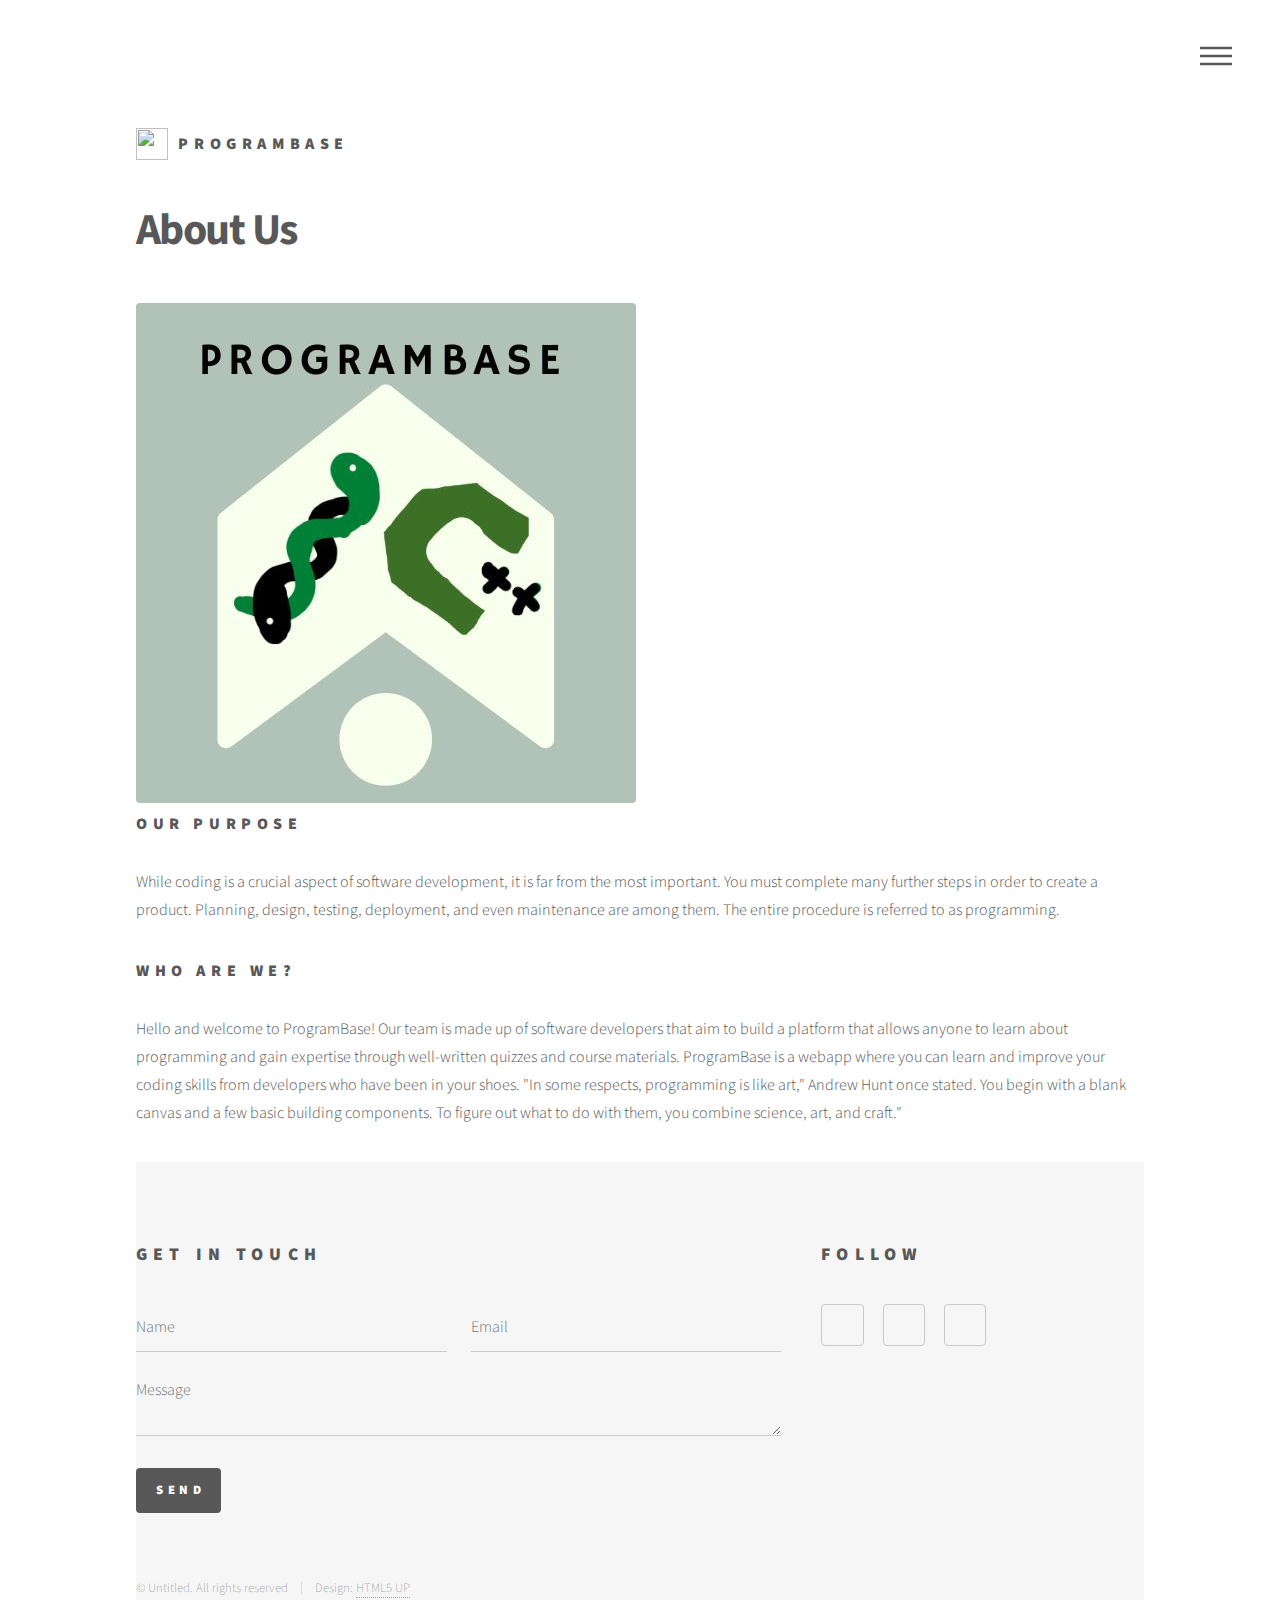
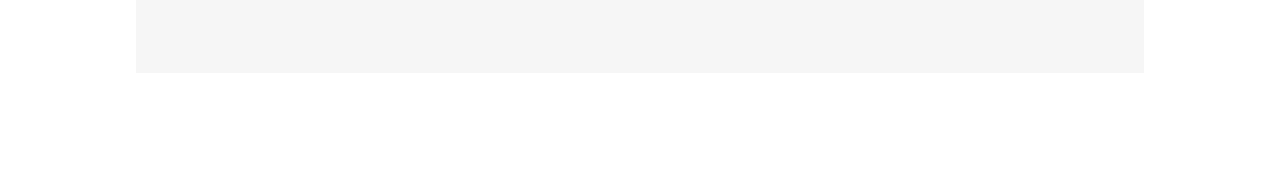
==== index.html @ 206c4225 "updated index" ====
<!DOCTYPE HTML>
<!--
	Phantom by HTML5 UP
	html5up.net | @ajlkn
	Free for personal and commercial use under the CCA 3.0 license (html5up.net/license)
-->
<html>
	<head>
		<title> About Us </title>
		<meta charset="utf-8" />
		<meta name="viewport" content="width=device-width, initial-scale=1, user-scalable=no" />
		<link rel="stylesheet" href="assets/css/main.css" />
		<noscript><link rel="stylesheet" href="assets/css/noscript.css" /></noscript>
	</head>
	<body class="is-preload">
		<!-- Wrapper -->
			<div id="wrapper">

				<!-- Header -->
					<header id="header">
						<div class="inner">

							<!-- Logo -->
									<a href="index.html" class="logo">
										<span class="symbol"><img src="images/logo1.svg" alt=""></span><span class="title">ProgramBase </span>
									
								</a>

							<!-- Nav -->
								<nav>
									<ul>
										<li><a href="#menu">Menu</a></li>
									</ul>
								</nav>

						</div>
					</header>

				<!-- Menu -->
					<nav id="menu">
						<h2>Menu</h2>
						<ul>
							<li><a href="index.html">Home</a></li>
							<li><a href="api_connect_test.html?track=one">API Connect Test</a></li>
							<li><a href="about.html">About Us</a></li>
						</ul>
					</nav>

				<!-- Main -->
					<div id="main">
						<div class="inner">
							<header>
                                <h1>About Us</h1>
                                <span class="image">
                                    <img src="images/pic21.jpg" alt="" />
                                </span>
								
								<h3>Our Purpose</h3>
								<p1>While coding is a crucial aspect of software development, it is far from the most important.
									 You must complete many further steps in order to create a product. Planning, design, testing, deployment, and even maintenance are among them.
                                     The entire procedure is referred to as programming.</p1>
                                     <h2> </h2>
                                <h3>Who are we?</h3>
                                <p1>Hello and welcome to ProgramBase! Our team is made up of software developers that aim to 
                                         build a platform that allows anyone to learn about programming and gain expertise through
                                          well-written quizzes and course materials. 
                                          ProgramBase is a webapp where you can learn and improve your coding skills from developers who 
                                          have been in your shoes. "In some respects, programming is like art," Andrew Hunt once stated. 
                                          You begin with a blank canvas and a few basic building components. To figure out what to do with them, 
                                          you combine science, art, and craft." </p1>
                                <h2> </h2>	
								
								<h2> </h2>							
							</header>
						
				<!-- Footer -->
					<footer id="footer">
						<div class="inner">
							<section>
								<h2>Get in touch</h2>
								<form method="post" action="#">
									<div class="fields">
										<div class="field half">
											<input type="text" name="name" id="name" placeholder="Name" />
										</div>
										<div class="field half">
											<input type="email" name="email" id="email" placeholder="Email" />
										</div>
										<div class="field">
											<textarea name="message" id="message" placeholder="Message"></textarea>
										</div>
									</div>
									<ul class="actions">
										<li><input type="submit" value="Send" class="primary" /></li>
									</ul>
								</form>
							</section>
							<section>
								<h2>Follow</h2>
								<ul class="icons">
									<li><a href="https://github.com/orgs/HackMerced2022/repositories" class="icon brands style2 fa-github"><span class="label">GitHub</span></a></li>
                                    <li><a href="#" class="icon brands style2 fa-500px"><span class="label">500px</span></a></li>
									<li><a href="#" class="icon solid style2 fa-envelope"><span class="label">Email</span></a></li>
								</ul>
							</section>
							<ul class="copyright">
								<li>&copy; Untitled. All rights reserved</li><li>Design: <a href="http://html5up.net">HTML5 UP</a></li>
							</ul>
						</div>
					</footer>

			</div>

		<!-- Scripts -->
			<script src="assets/js/jquery.min.js"></script>
			<script src="assets/js/browser.min.js"></script>
			<script src="assets/js/breakpoints.min.js"></script>
			<script src="assets/js/util.js"></script>
			<script src="assets/js/main.js"></script>

	</body>
</html>
---- assets/css/main.css ----
@import url(fontawesome-all.min.css);
@import url("https://fonts.googleapis.com/css?family=Source+Sans+Pro:300,700,900");

/*
	Phantom by HTML5 UP
	html5up.net | @ajlkn
	Free for personal and commercial use under the CCA 3.0 license (html5up.net/license)
*/

html, body, div, span, applet, object,
iframe, h1, h2, h3, h4, h5, h6, p, blockquote,
pre, a, abbr, acronym, address, big, cite,
code, del, dfn, em, img, ins, kbd, q, s, samp,
small, strike, strong, sub, sup, tt, var, b,
u, i, center, dl, dt, dd, ol, ul, li, fieldset,
form, label, legend, table, caption, tbody,
tfoot, thead, tr, th, td, article, aside,
canvas, details, embed, figure, figcaption,
footer, header, hgroup, menu, nav, output, ruby,
section, summary, time, mark, audio, video {
	margin: 0;
	padding: 0;
	border: 0;
	font-size: 100%;
	font: inherit;
	vertical-align: baseline;}

article, aside, details, figcaption, figure,
footer, header, hgroup, menu, nav, section {
	display: block;}

body {
	line-height: 1;
}

ol, ul {
	list-style: none;
}

blockquote, q {
	quotes: none;
}

	blockquote:before, blockquote:after, q:before, q:after {
		content: '';
		content: none;
	}

table {
	border-collapse: collapse;
	border-spacing: 0;
}

body {
	-webkit-text-size-adjust: none;
}

mark {
	background-color: transparent;
	color: inherit;
}

input::-moz-focus-inner {
	border: 0;
	padding: 0;
}

input, select, textarea {
	-moz-appearance: none;
	-webkit-appearance: none;
	-ms-appearance: none;
	appearance: none;
}

/* Basic */

	@-ms-viewport {
		width: device-width;
	}

	body {
		-ms-overflow-style: scrollbar;
	}

	@media screen and (max-width: 480px) {

		html, body {
			min-width: 320px;
		}

	}

	html {
		box-sizing: border-box;
	}

	*, *:before, *:after {
		box-sizing: inherit;
	}

	body {
		background: #ffffff;
	}

		body.is-preload *, body.is-preload *:before, body.is-preload *:after {
			-moz-animation: none !important;
			-webkit-animation: none !important;
			-ms-animation: none !important;
			animation: none !important;
			-moz-transition: none !important;
			-webkit-transition: none !important;
			-ms-transition: none !important;
			transition: none !important;
		}

/* Type */

	body, input, select, textarea {
		color: #585858;
		font-family: "Source Sans Pro", Helvetica, sans-serif;
		font-size: 16pt;
		font-weight: 300;
		line-height: 1.75;
	}

		@media screen and (max-width: 1680px) {

			body, input, select, textarea {
				font-size: 14pt;
			}

		}

		@media screen and (max-width: 1280px) {

			body, input, select, textarea {
				font-size: 12pt;
			}

		}

	a {
		-moz-transition: border-bottom-color 0.2s ease, color 0.2s ease;
		-webkit-transition: border-bottom-color 0.2s ease, color 0.2s ease;
		-ms-transition: border-bottom-color 0.2s ease, color 0.2s ease;
		transition: border-bottom-color 0.2s ease, color 0.2s ease;
		text-decoration: none;
		color: #585858;
		border-bottom: dotted 1px rgba(88, 88, 88, 0.5);
	}

		a:hover {
			border-bottom-color: transparent;
			color: #f2849e !important;
		}

	strong, b {
		font-weight: 900;
	}

	em, i {
		font-style: italic;
	}

	p {
		margin: 0 0 2em 0;
	}

	h1 {
		font-size: 2.75em;
		font-weight: 700;
		line-height: 1.3;
		margin: 0 0 1em 0;
		letter-spacing: -0.035em;
	}

		h1 a {
			color: inherit;
		}

		@media screen and (max-width: 736px) {

			h1 {
				font-size: 2em;
				margin: 0 0 1em 0;
			}

		}

		@media screen and (max-width: 360px) {

			h1 {
				font-size: 1.75em;
			}

		}

	h2, h3, h4, h5, h6 {
		font-weight: 900;
		line-height: 1.5;
		margin: 0 0 2em 0;
		text-transform: uppercase;
		letter-spacing: 0.35em;
	}

		h2 a, h3 a, h4 a, h5 a, h6 a {
			color: inherit;
		}

	h2 {
		font-size: 1.1em;
	}

	h3 {
		font-size: 1em;
	}

	h4 {
		font-size: 0.8em;
	}

	h5 {
		font-size: 0.8em;
	}

	h6 {
		font-size: 0.8em;
	}

	@media screen and (max-width: 980px) {

		h1 br, h2 br, h3 br, h4 br, h5 br, h6 br {
			display: none;
		}

	}

	@media screen and (max-width: 736px) {

		h2 {
			font-size: 1em;
		}

		h3 {
			font-size: 0.8em;
		}

	}

	sub {
		font-size: 0.8em;
		position: relative;
		top: 0.5em;
	}

	sup {
		font-size: 0.8em;
		position: relative;
		top: -0.5em;
	}

	blockquote {
		border-left: solid 4px #c9c9c9;
		font-style: italic;
		margin: 0 0 2em 0;
		padding: 0.5em 0 0.5em 2em;
	}

	code {
		background: rgba(144, 144, 144, 0.075);
		border-radius: 4px;
		border: solid 1px #c9c9c9;
		font-family: "Courier New", monospace;
		font-size: 0.9em;
		margin: 0 0.25em;
		padding: 0.25em 0.65em;
	}

	pre {
		-webkit-overflow-scrolling: touch;
		font-family: "Courier New", monospace;
		font-size: 0.9em;
		margin: 0 0 2em 0;
	}

		pre code {
			display: block;
			line-height: 1.75;
			padding: 1em 1.5em;
			overflow-x: auto;
		}

	hr {
		border: 0;
		border-bottom: solid 1px #c9c9c9;
		margin: 2em 0;
	}

		hr.major {
			margin: 3em 0;
		}

	.align-left {
		text-align: left;
	}

	.align-center {
		text-align: center;
	}

	.align-right {
		text-align: right;
	}

/* Row */

	.row {
		display: flex;
		flex-wrap: wrap;
		box-sizing: border-box;
		align-items: stretch;
	}

		.row > * {
			box-sizing: border-box;
		}

		.row.gtr-uniform > * > :last-child {
			margin-bottom: 0;
		}

		.row.aln-left {
			justify-content: flex-start;
		}

		.row.aln-center {
			justify-content: center;
		}

		.row.aln-right {
			justify-content: flex-end;
		}

		.row.aln-top {
			align-items: flex-start;
		}

		.row.aln-middle {
			align-items: center;
		}

		.row.aln-bottom {
			align-items: flex-end;
		}

		.row > .imp {
			order: -1;
		}

		.row > .col-1 {
			width: 8.33333%;
		}

		.row > .off-1 {
			margin-left: 8.33333%;
		}

		.row > .col-2 {
			width: 16.66667%;
		}

		.row > .off-2 {
			margin-left: 16.66667%;
		}

		.row > .col-3 {
			width: 25%;
		}

		.row > .off-3 {
			margin-left: 25%;
		}

		.row > .col-4 {
			width: 33.33333%;
		}

		.row > .off-4 {
			margin-left: 33.33333%;
		}

		.row > .col-5 {
			width: 41.66667%;
		}

		.row > .off-5 {
			margin-left: 41.66667%;
		}

		.row > .col-6 {
			width: 50%;
		}

		.row > .off-6 {
			margin-left: 50%;
		}

		.row > .col-7 {
			width: 58.33333%;
		}

		.row > .off-7 {
			margin-left: 58.33333%;
		}

		.row > .col-8 {
			width: 66.66667%;
		}

		.row > .off-8 {
			margin-left: 66.66667%;
		}

		.row > .col-9 {
			width: 75%;
		}

		.row > .off-9 {
			margin-left: 75%;
		}

		.row > .col-10 {
			width: 83.33333%;
		}

		.row > .off-10 {
			margin-left: 83.33333%;
		}

		.row > .col-11 {
			width: 91.66667%;
		}

		.row > .off-11 {
			margin-left: 91.66667%;
		}

		.row > .col-12 {
			width: 100%;
		}

		.row > .off-12 {
			margin-left: 100%;
		}

		.row.gtr-0 {
			margin-top: 0;
			margin-left: 0em;
		}

			.row.gtr-0 > * {
				padding: 0 0 0 0em;
			}

			.row.gtr-0.gtr-uniform {
				margin-top: 0em;
			}

				.row.gtr-0.gtr-uniform > * {
					padding-top: 0em;
				}

		.row.gtr-25 {
			margin-top: 0;
			margin-left: -0.5em;
		}

			.row.gtr-25 > * {
				padding: 0 0 0 0.5em;
			}

			.row.gtr-25.gtr-uniform {
				margin-top: -0.5em;
			}

				.row.gtr-25.gtr-uniform > * {
					padding-top: 0.5em;
				}

		.row.gtr-50 {
			margin-top: 0;
			margin-left: -1em;
		}

			.row.gtr-50 > * {
				padding: 0 0 0 1em;
			}

			.row.gtr-50.gtr-uniform {
				margin-top: -1em;
			}

				.row.gtr-50.gtr-uniform > * {
					padding-top: 1em;
				}

		.row {
			margin-top: 0;
			margin-left: -2em;
		}

			.row > * {
				padding: 0 0 0 2em;
			}

			.row.gtr-uniform {
				margin-top: -2em;
			}

				.row.gtr-uniform > * {
					padding-top: 2em;
				}

		.row.gtr-150 {
			margin-top: 0;
			margin-left: -3em;
		}

			.row.gtr-150 > * {
				padding: 0 0 0 3em;
			}

			.row.gtr-150.gtr-uniform {
				margin-top: -3em;
			}

				.row.gtr-150.gtr-uniform > * {
					padding-top: 3em;
				}

		.row.gtr-200 {
			margin-top: 0;
			margin-left: -4em;
		}

			.row.gtr-200 > * {
				padding: 0 0 0 4em;
			}

			.row.gtr-200.gtr-uniform {
				margin-top: -4em;
			}

				.row.gtr-200.gtr-uniform > * {
					padding-top: 4em;
				}

		@media screen and (max-width: 1680px) {

			.row {
				display: flex;
				flex-wrap: wrap;
				box-sizing: border-box;
				align-items: stretch;
			}

				.row > * {
					box-sizing: border-box;
				}

				.row.gtr-uniform > * > :last-child {
					margin-bottom: 0;
				}

				.row.aln-left {
					justify-content: flex-start;
				}

				.row.aln-center {
					justify-content: center;
				}

				.row.aln-right {
					justify-content: flex-end;
				}

				.row.aln-top {
					align-items: flex-start;
				}

				.row.aln-middle {
					align-items: center;
				}

				.row.aln-bottom {
					align-items: flex-end;
				}

				.row > .imp-xlarge {
					order: -1;
				}

				.row > .col-1-xlarge {
					width: 8.33333%;
				}

				.row > .off-1-xlarge {
					margin-left: 8.33333%;
				}

				.row > .col-2-xlarge {
					width: 16.66667%;
				}

				.row > .off-2-xlarge {
					margin-left: 16.66667%;
				}

				.row > .col-3-xlarge {
					width: 25%;
				}

				.row > .off-3-xlarge {
					margin-left: 25%;
				}

				.row > .col-4-xlarge {
					width: 33.33333%;
				}

				.row > .off-4-xlarge {
					margin-left: 33.33333%;
				}

				.row > .col-5-xlarge {
					width: 41.66667%;
				}

				.row > .off-5-xlarge {
					margin-left: 41.66667%;
				}

				.row > .col-6-xlarge {
					width: 50%;
				}

				.row > .off-6-xlarge {
					margin-left: 50%;
				}

				.row > .col-7-xlarge {
					width: 58.33333%;
				}

				.row > .off-7-xlarge {
					margin-left: 58.33333%;
				}

				.row > .col-8-xlarge {
					width: 66.66667%;
				}

				.row > .off-8-xlarge {
					margin-left: 66.66667%;
				}

				.row > .col-9-xlarge {
					width: 75%;
				}

				.row > .off-9-xlarge {
					margin-left: 75%;
				}

				.row > .col-10-xlarge {
					width: 83.33333%;
				}

				.row > .off-10-xlarge {
					margin-left: 83.33333%;
				}

				.row > .col-11-xlarge {
					width: 91.66667%;
				}

				.row > .off-11-xlarge {
					margin-left: 91.66667%;
				}

				.row > .col-12-xlarge {
					width: 100%;
				}

				.row > .off-12-xlarge {
					margin-left: 100%;
				}

				.row.gtr-0 {
					margin-top: 0;
					margin-left: 0em;
				}

					.row.gtr-0 > * {
						padding: 0 0 0 0em;
					}

					.row.gtr-0.gtr-uniform {
						margin-top: 0em;
					}

						.row.gtr-0.gtr-uniform > * {
							padding-top: 0em;
						}

				.row.gtr-25 {
					margin-top: 0;
					margin-left: -0.5em;
				}

					.row.gtr-25 > * {
						padding: 0 0 0 0.5em;
					}

					.row.gtr-25.gtr-uniform {
						margin-top: -0.5em;
					}

						.row.gtr-25.gtr-uniform > * {
							padding-top: 0.5em;
						}

				.row.gtr-50 {
					margin-top: 0;
					margin-left: -1em;
				}

					.row.gtr-50 > * {
						padding: 0 0 0 1em;
					}

					.row.gtr-50.gtr-uniform {
						margin-top: -1em;
					}

						.row.gtr-50.gtr-uniform > * {
							padding-top: 1em;
						}

				.row {
					margin-top: 0;
					margin-left: -2em;
				}

					.row > * {
						padding: 0 0 0 2em;
					}

					.row.gtr-uniform {
						margin-top: -2em;
					}

						.row.gtr-uniform > * {
							padding-top: 2em;
						}

				.row.gtr-150 {
					margin-top: 0;
					margin-left: -3em;
				}

					.row.gtr-150 > * {
						padding: 0 0 0 3em;
					}

					.row.gtr-150.gtr-uniform {
						margin-top: -3em;
					}

						.row.gtr-150.gtr-uniform > * {
							padding-top: 3em;
						}

				.row.gtr-200 {
					margin-top: 0;
					margin-left: -4em;
				}

					.row.gtr-200 > * {
						padding: 0 0 0 4em;
					}

					.row.gtr-200.gtr-uniform {
						margin-top: -4em;
					}

						.row.gtr-200.gtr-uniform > * {
							padding-top: 4em;
						}

		}

		@media screen and (max-width: 1280px) {

			.row {
				display: flex;
				flex-wrap: wrap;
				box-sizing: border-box;
				align-items: stretch;
			}

				.row > * {
					box-sizing: border-box;
				}

				.row.gtr-uniform > * > :last-child {
					margin-bottom: 0;
				}

				.row.aln-left {
					justify-content: flex-start;
				}

				.row.aln-center {
					justify-content: center;
				}

				.row.aln-right {
					justify-content: flex-end;
				}

				.row.aln-top {
					align-items: flex-start;
				}

				.row.aln-middle {
					align-items: center;
				}

				.row.aln-bottom {
					align-items: flex-end;
				}

				.row > .imp-large {
					order: -1;
				}

				.row > .col-1-large {
					width: 8.33333%;
				}

				.row > .off-1-large {
					margin-left: 8.33333%;
				}

				.row > .col-2-large {
					width: 16.66667%;
				}

				.row > .off-2-large {
					margin-left: 16.66667%;
				}

				.row > .col-3-large {
					width: 25%;
				}

				.row > .off-3-large {
					margin-left: 25%;
				}

				.row > .col-4-large {
					width: 33.33333%;
				}

				.row > .off-4-large {
					margin-left: 33.33333%;
				}

				.row > .col-5-large {
					width: 41.66667%;
				}

				.row > .off-5-large {
					margin-left: 41.66667%;
				}

				.row > .col-6-large {
					width: 50%;
				}

				.row > .off-6-large {
					margin-left: 50%;
				}

				.row > .col-7-large {
					width: 58.33333%;
				}

				.row > .off-7-large {
					margin-left: 58.33333%;
				}

				.row > .col-8-large {
					width: 66.66667%;
				}

				.row > .off-8-large {
					margin-left: 66.66667%;
				}

				.row > .col-9-large {
					width: 75%;
				}

				.row > .off-9-large {
					margin-left: 75%;
				}

				.row > .col-10-large {
					width: 83.33333%;
				}

				.row > .off-10-large {
					margin-left: 83.33333%;
				}

				.row > .col-11-large {
					width: 91.66667%;
				}

				.row > .off-11-large {
					margin-left: 91.66667%;
				}

				.row > .col-12-large {
					width: 100%;
				}

				.row > .off-12-large {
					margin-left: 100%;
				}

				.row.gtr-0 {
					margin-top: 0;
					margin-left: 0em;
				}

					.row.gtr-0 > * {
						padding: 0 0 0 0em;
					}

					.row.gtr-0.gtr-uniform {
						margin-top: 0em;
					}

						.row.gtr-0.gtr-uniform > * {
							padding-top: 0em;
						}

				.row.gtr-25 {
					margin-top: 0;
					margin-left: -0.5em;
				}

					.row.gtr-25 > * {
						padding: 0 0 0 0.5em;
					}

					.row.gtr-25.gtr-uniform {
						margin-top: -0.5em;
					}

						.row.gtr-25.gtr-uniform > * {
							padding-top: 0.5em;
						}

				.row.gtr-50 {
					margin-top: 0;
					margin-left: -1em;
				}

					.row.gtr-50 > * {
						padding: 0 0 0 1em;
					}

					.row.gtr-50.gtr-uniform {
						margin-top: -1em;
					}

						.row.gtr-50.gtr-uniform > * {
							padding-top: 1em;
						}

				.row {
					margin-top: 0;
					margin-left: -2em;
				}

					.row > * {
						padding: 0 0 0 2em;
					}

					.row.gtr-uniform {
						margin-top: -2em;
					}

						.row.gtr-uniform > * {
							padding-top: 2em;
						}

				.row.gtr-150 {
					margin-top: 0;
					margin-left: -3em;
				}

					.row.gtr-150 > * {
						padding: 0 0 0 3em;
					}

					.row.gtr-150.gtr-uniform {
						margin-top: -3em;
					}

						.row.gtr-150.gtr-uniform > * {
							padding-top: 3em;
						}

				.row.gtr-200 {
					margin-top: 0;
					margin-left: -4em;
				}

					.row.gtr-200 > * {
						padding: 0 0 0 4em;
					}

					.row.gtr-200.gtr-uniform {
						margin-top: -4em;
					}

						.row.gtr-200.gtr-uniform > * {
							padding-top: 4em;
						}

		}

		@media screen and (max-width: 980px) {

			.row {
				display: flex;
				flex-wrap: wrap;
				box-sizing: border-box;
				align-items: stretch;
			}

				.row > * {
					box-sizing: border-box;
				}

				.row.gtr-uniform > * > :last-child {
					margin-bottom: 0;
				}

				.row.aln-left {
					justify-content: flex-start;
				}

				.row.aln-center {
					justify-content: center;
				}

				.row.aln-right {
					justify-content: flex-end;
				}

				.row.aln-top {
					align-items: flex-start;
				}

				.row.aln-middle {
					align-items: center;
				}

				.row.aln-bottom {
					align-items: flex-end;
				}

				.row > .imp-medium {
					order: -1;
				}

				.row > .col-1-medium {
					width: 8.33333%;
				}

				.row > .off-1-medium {
					margin-left: 8.33333%;
				}

				.row > .col-2-medium {
					width: 16.66667%;
				}

				.row > .off-2-medium {
					margin-left: 16.66667%;
				}

				.row > .col-3-medium {
					width: 25%;
				}

				.row > .off-3-medium {
					margin-left: 25%;
				}

				.row > .col-4-medium {
					width: 33.33333%;
				}

				.row > .off-4-medium {
					margin-left: 33.33333%;
				}

				.row > .col-5-medium {
					width: 41.66667%;
				}

				.row > .off-5-medium {
					margin-left: 41.66667%;
				}

				.row > .col-6-medium {
					width: 50%;
				}

				.row > .off-6-medium {
					margin-left: 50%;
				}

				.row > .col-7-medium {
					width: 58.33333%;
				}

				.row > .off-7-medium {
					margin-left: 58.33333%;
				}

				.row > .col-8-medium {
					width: 66.66667%;
				}

				.row > .off-8-medium {
					margin-left: 66.66667%;
				}

				.row > .col-9-medium {
					width: 75%;
				}

				.row > .off-9-medium {
					margin-left: 75%;
				}

				.row > .col-10-medium {
					width: 83.33333%;
				}

				.row > .off-10-medium {
					margin-left: 83.33333%;
				}

				.row > .col-11-medium {
					width: 91.66667%;
				}

				.row > .off-11-medium {
					margin-left: 91.66667%;
				}

				.row > .col-12-medium {
					width: 100%;
				}

				.row > .off-12-medium {
					margin-left: 100%;
				}

				.row.gtr-0 {
					margin-top: 0;
					margin-left: 0em;
				}

					.row.gtr-0 > * {
						padding: 0 0 0 0em;
					}

					.row.gtr-0.gtr-uniform {
						margin-top: 0em;
					}

						.row.gtr-0.gtr-uniform > * {
							padding-top: 0em;
						}

				.row.gtr-25 {
					margin-top: 0;
					margin-left: -0.375em;
				}

					.row.gtr-25 > * {
						padding: 0 0 0 0.375em;
					}

					.row.gtr-25.gtr-uniform {
						margin-top: -0.375em;
					}

						.row.gtr-25.gtr-uniform > * {
							padding-top: 0.375em;
						}

				.row.gtr-50 {
					margin-top: 0;
					margin-left: -0.75em;
				}

					.row.gtr-50 > * {
						padding: 0 0 0 0.75em;
					}

					.row.gtr-50.gtr-uniform {
						margin-top: -0.75em;
					}

						.row.gtr-50.gtr-uniform > * {
							padding-top: 0.75em;
						}

				.row {
					margin-top: 0;
					margin-left: -1.5em;
				}

					.row > * {
						padding: 0 0 0 1.5em;
					}

					.row.gtr-uniform {
						margin-top: -1.5em;
					}

						.row.gtr-uniform > * {
							padding-top: 1.5em;
						}

				.row.gtr-150 {
					margin-top: 0;
					margin-left: -2.25em;
				}

					.row.gtr-150 > * {
						padding: 0 0 0 2.25em;
					}

					.row.gtr-150.gtr-uniform {
						margin-top: -2.25em;
					}

						.row.gtr-150.gtr-uniform > * {
							padding-top: 2.25em;
						}

				.row.gtr-200 {
					margin-top: 0;
					margin-left: -3em;
				}

					.row.gtr-200 > * {
						padding: 0 0 0 3em;
					}

					.row.gtr-200.gtr-uniform {
						margin-top: -3em;
					}

						.row.gtr-200.gtr-uniform > * {
							padding-top: 3em;
						}

		}

		@media screen and (max-width: 736px) {

			.row {
				display: flex;
				flex-wrap: wrap;
				box-sizing: border-box;
				align-items: stretch;
			}

				.row > * {
					box-sizing: border-box;
				}

				.row.gtr-uniform > * > :last-child {
					margin-bottom: 0;
				}

				.row.aln-left {
					justify-content: flex-start;
				}

				.row.aln-center {
					justify-content: center;
				}

				.row.aln-right {
					justify-content: flex-end;
				}

				.row.aln-top {
					align-items: flex-start;
				}

				.row.aln-middle {
					align-items: center;
				}

				.row.aln-bottom {
					align-items: flex-end;
				}

				.row > .imp-small {
					order: -1;
				}

				.row > .col-1-small {
					width: 8.33333%;
				}

				.row > .off-1-small {
					margin-left: 8.33333%;
				}

				.row > .col-2-small {
					width: 16.66667%;
				}

				.row > .off-2-small {
					margin-left: 16.66667%;
				}

				.row > .col-3-small {
					width: 25%;
				}

				.row > .off-3-small {
					margin-left: 25%;
				}

				.row > .col-4-small {
					width: 33.33333%;
				}

				.row > .off-4-small {
					margin-left: 33.33333%;
				}

				.row > .col-5-small {
					width: 41.66667%;
				}

				.row > .off-5-small {
					margin-left: 41.66667%;
				}

				.row > .col-6-small {
					width: 50%;
				}

				.row > .off-6-small {
					margin-left: 50%;
				}

				.row > .col-7-small {
					width: 58.33333%;
				}

				.row > .off-7-small {
					margin-left: 58.33333%;
				}

				.row > .col-8-small {
					width: 66.66667%;
				}

				.row > .off-8-small {
					margin-left: 66.66667%;
				}

				.row > .col-9-small {
					width: 75%;
				}

				.row > .off-9-small {
					margin-left: 75%;
				}

				.row > .col-10-small {
					width: 83.33333%;
				}

				.row > .off-10-small {
					margin-left: 83.33333%;
				}

				.row > .col-11-small {
					width: 91.66667%;
				}

				.row > .off-11-small {
					margin-left: 91.66667%;
				}

				.row > .col-12-small {
					width: 100%;
				}

				.row > .off-12-small {
					margin-left: 100%;
				}

				.row.gtr-0 {
					margin-top: 0;
					margin-left: 0em;
				}

					.row.gtr-0 > * {
						padding: 0 0 0 0em;
					}

					.row.gtr-0.gtr-uniform {
						margin-top: 0em;
					}

						.row.gtr-0.gtr-uniform > * {
							padding-top: 0em;
						}

				.row.gtr-25 {
					margin-top: 0;
					margin-left: -0.25em;
				}

					.row.gtr-25 > * {
						padding: 0 0 0 0.25em;
					}

					.row.gtr-25.gtr-uniform {
						margin-top: -0.25em;
					}

						.row.gtr-25.gtr-uniform > * {
							padding-top: 0.25em;
						}

				.row.gtr-50 {
					margin-top: 0;
					margin-left: -0.5em;
				}

					.row.gtr-50 > * {
						padding: 0 0 0 0.5em;
					}

					.row.gtr-50.gtr-uniform {
						margin-top: -0.5em;
					}

						.row.gtr-50.gtr-uniform > * {
							padding-top: 0.5em;
						}

				.row {
					margin-top: 0;
					margin-left: -1em;
				}

					.row > * {
						padding: 0 0 0 1em;
					}

					.row.gtr-uniform {
						margin-top: -1em;
					}

						.row.gtr-uniform > * {
							padding-top: 1em;
						}

				.row.gtr-150 {
					margin-top: 0;
					margin-left: -1.5em;
				}

					.row.gtr-150 > * {
						padding: 0 0 0 1.5em;
					}

					.row.gtr-150.gtr-uniform {
						margin-top: -1.5em;
					}

						.row.gtr-150.gtr-uniform > * {
							padding-top: 1.5em;
						}

				.row.gtr-200 {
					margin-top: 0;
					margin-left: -2em;
				}

					.row.gtr-200 > * {
						padding: 0 0 0 2em;
					}

					.row.gtr-200.gtr-uniform {
						margin-top: -2em;
					}

						.row.gtr-200.gtr-uniform > * {
							padding-top: 2em;
						}

		}

		@media screen and (max-width: 480px) {

			.row {
				display: flex;
				flex-wrap: wrap;
				box-sizing: border-box;
				align-items: stretch;
			}

				.row > * {
					box-sizing: border-box;
				}

				.row.gtr-uniform > * > :last-child {
					margin-bottom: 0;
				}

				.row.aln-left {
					justify-content: flex-start;
				}

				.row.aln-center {
					justify-content: center;
				}

				.row.aln-right {
					justify-content: flex-end;
				}

				.row.aln-top {
					align-items: flex-start;
				}

				.row.aln-middle {
					align-items: center;
				}

				.row.aln-bottom {
					align-items: flex-end;
				}

				.row > .imp-xsmall {
					order: -1;
				}

				.row > .col-1-xsmall {
					width: 8.33333%;
				}

				.row > .off-1-xsmall {
					margin-left: 8.33333%;
				}

				.row > .col-2-xsmall {
					width: 16.66667%;
				}

				.row > .off-2-xsmall {
					margin-left: 16.66667%;
				}

				.row > .col-3-xsmall {
					width: 25%;
				}

				.row > .off-3-xsmall {
					margin-left: 25%;
				}

				.row > .col-4-xsmall {
					width: 33.33333%;
				}

				.row > .off-4-xsmall {
					margin-left: 33.33333%;
				}

				.row > .col-5-xsmall {
					width: 41.66667%;
				}

				.row > .off-5-xsmall {
					margin-left: 41.66667%;
				}

				.row > .col-6-xsmall {
					width: 50%;
				}

				.row > .off-6-xsmall {
					margin-left: 50%;
				}

				.row > .col-7-xsmall {
					width: 58.33333%;
				}

				.row > .off-7-xsmall {
					margin-left: 58.33333%;
				}

				.row > .col-8-xsmall {
					width: 66.66667%;
				}

				.row > .off-8-xsmall {
					margin-left: 66.66667%;
				}

				.row > .col-9-xsmall {
					width: 75%;
				}

				.row > .off-9-xsmall {
					margin-left: 75%;
				}

				.row > .col-10-xsmall {
					width: 83.33333%;
				}

				.row > .off-10-xsmall {
					margin-left: 83.33333%;
				}

				.row > .col-11-xsmall {
					width: 91.66667%;
				}

				.row > .off-11-xsmall {
					margin-left: 91.66667%;
				}

				.row > .col-12-xsmall {
					width: 100%;
				}

				.row > .off-12-xsmall {
					margin-left: 100%;
				}

				.row.gtr-0 {
					margin-top: 0;
					margin-left: 0em;
				}

					.row.gtr-0 > * {
						padding: 0 0 0 0em;
					}

					.row.gtr-0.gtr-uniform {
						margin-top: 0em;
					}

						.row.gtr-0.gtr-uniform > * {
							padding-top: 0em;
						}

				.row.gtr-25 {
					margin-top: 0;
					margin-left: -0.25em;
				}

					.row.gtr-25 > * {
						padding: 0 0 0 0.25em;
					}

					.row.gtr-25.gtr-uniform {
						margin-top: -0.25em;
					}

						.row.gtr-25.gtr-uniform > * {
							padding-top: 0.25em;
						}

				.row.gtr-50 {
					margin-top: 0;
					margin-left: -0.5em;
				}

					.row.gtr-50 > * {
						padding: 0 0 0 0.5em;
					}

					.row.gtr-50.gtr-uniform {
						margin-top: -0.5em;
					}

						.row.gtr-50.gtr-uniform > * {
							padding-top: 0.5em;
						}

				.row {
					margin-top: 0;
					margin-left: -1em;
				}

					.row > * {
						padding: 0 0 0 1em;
					}

					.row.gtr-uniform {
						margin-top: -1em;
					}

						.row.gtr-uniform > * {
							padding-top: 1em;
						}

				.row.gtr-150 {
					margin-top: 0;
					margin-left: -1.5em;
				}

					.row.gtr-150 > * {
						padding: 0 0 0 1.5em;
					}

					.row.gtr-150.gtr-uniform {
						margin-top: -1.5em;
					}

						.row.gtr-150.gtr-uniform > * {
							padding-top: 1.5em;
						}

				.row.gtr-200 {
					margin-top: 0;
					margin-left: -2em;
				}

					.row.gtr-200 > * {
						padding: 0 0 0 2em;
					}

					.row.gtr-200.gtr-uniform {
						margin-top: -2em;
					}

						.row.gtr-200.gtr-uniform > * {
							padding-top: 2em;
						}

		}

/* Section/Article */

	section.special, article.special {
		text-align: center;
	}

	header p {
		margin-top: -1em;
	}

	@media screen and (max-width: 736px) {

		header p {
			margin-top: 0;
		}

	}

/* Icon */

	.icon {
		text-decoration: none;
		border-bottom: none;
		position: relative;
	}

		.icon:before {
			-moz-osx-font-smoothing: grayscale;
			-webkit-font-smoothing: antialiased;
			display: inline-block;
			font-style: normal;
			font-variant: normal;
			text-rendering: auto;
			line-height: 1;
			text-transform: none !important;
			font-family: 'Font Awesome 5 Free';
			font-weight: 400;
		}

		.icon > .label {
			display: none;
		}

		.icon:before {
			line-height: inherit;
		}

		.icon.solid:before {
			font-weight: 900;
		}

		.icon.brands:before {
			font-family: 'Font Awesome 5 Brands';
		}

		.icon.style2 {
			-moz-transition: background-color 0.2s ease-in-out, color 0.2s ease-in-out, border-color 0.2s ease-in-out;
			-webkit-transition: background-color 0.2s ease-in-out, color 0.2s ease-in-out, border-color 0.2s ease-in-out;
			-ms-transition: background-color 0.2s ease-in-out, color 0.2s ease-in-out, border-color 0.2s ease-in-out;
			transition: background-color 0.2s ease-in-out, color 0.2s ease-in-out, border-color 0.2s ease-in-out;
			background-color: transparent;
			border: solid 1px #c9c9c9;
			border-radius: 4px;
			width: 2.65em;
			height: 2.65em;
			display: inline-block;
			text-align: center;
			line-height: 2.65em;
			color: inherit;
		}

			.icon.style2:before {
				font-size: 1.1em;
			}

			.icon.style2:hover {
				color: #f2849e;
				border-color: #f2849e;
			}

			.icon.style2:active {
				background-color: rgba(242, 132, 158, 0.1);
			}

/* List */

	ol {
		list-style: decimal;
		margin: 0 0 2em 0;
		padding-left: 1.25em;
	}

		ol li {
			padding-left: 0.25em;
		}

	ul {
		list-style: disc;
		margin: 0 0 2em 0;
		padding-left: 1em;
	}

		ul li {
			padding-left: 0.5em;
		}

		ul.alt {
			list-style: none;
			padding-left: 0;
		}

			ul.alt li {
				border-top: solid 1px #c9c9c9;
				padding: 0.5em 0;
			}

				ul.alt li:first-child {
					border-top: 0;
					padding-top: 0;
				}

	dl {
		margin: 0 0 2em 0;
	}

		dl dt {
			display: block;
			font-weight: 900;
			margin: 0 0 1em 0;
		}

		dl dd {
			margin-left: 2em;
		}

/* Actions */

	ul.actions {
		display: -moz-flex;
		display: -webkit-flex;
		display: -ms-flex;
		display: flex;
		cursor: default;
		list-style: none;
		margin-left: -1em;
		padding-left: 0;
	}

		ul.actions li {
			padding: 0 0 0 1em;
			vertical-align: middle;
		}

		ul.actions.special {
			-moz-justify-content: center;
			-webkit-justify-content: center;
			-ms-justify-content: center;
			justify-content: center;
			width: 100%;
			margin-left: 0;
		}

			ul.actions.special li:first-child {
				padding-left: 0;
			}

		ul.actions.stacked {
			-moz-flex-direction: column;
			-webkit-flex-direction: column;
			-ms-flex-direction: column;
			flex-direction: column;
			margin-left: 0;
		}

			ul.actions.stacked li {
				padding: 1.3em 0 0 0;
			}

				ul.actions.stacked li:first-child {
					padding-top: 0;
				}

		ul.actions.fit {
			width: calc(100% + 1em);
		}

			ul.actions.fit li {
				-moz-flex-grow: 1;
				-webkit-flex-grow: 1;
				-ms-flex-grow: 1;
				flex-grow: 1;
				-moz-flex-shrink: 1;
				-webkit-flex-shrink: 1;
				-ms-flex-shrink: 1;
				flex-shrink: 1;
				width: 100%;
			}

				ul.actions.fit li > * {
					width: 100%;
				}

			ul.actions.fit.stacked {
				width: 100%;
			}

		@media screen and (max-width: 480px) {

			ul.actions:not(.fixed) {
				-moz-flex-direction: column;
				-webkit-flex-direction: column;
				-ms-flex-direction: column;
				flex-direction: column;
				margin-left: 0;
				width: 100% !important;
			}

				ul.actions:not(.fixed) li {
					-moz-flex-grow: 1;
					-webkit-flex-grow: 1;
					-ms-flex-grow: 1;
					flex-grow: 1;
					-moz-flex-shrink: 1;
					-webkit-flex-shrink: 1;
					-ms-flex-shrink: 1;
					flex-shrink: 1;
					padding: 1em 0 0 0;
					text-align: center;
					width: 100%;
				}

					ul.actions:not(.fixed) li > * {
						width: 100%;
					}

					ul.actions:not(.fixed) li:first-child {
						padding-top: 0;
					}

					ul.actions:not(.fixed) li input[type="submit"],
					ul.actions:not(.fixed) li input[type="reset"],
					ul.actions:not(.fixed) li input[type="button"],
					ul.actions:not(.fixed) li button,
					ul.actions:not(.fixed) li .button {
						width: 100%;
					}

						ul.actions:not(.fixed) li input[type="submit"].icon:before,
						ul.actions:not(.fixed) li input[type="reset"].icon:before,
						ul.actions:not(.fixed) li input[type="button"].icon:before,
						ul.actions:not(.fixed) li button.icon:before,
						ul.actions:not(.fixed) li .button.icon:before {
							margin-left: -0.5rem;
						}

		}

/* Icons */

	ul.icons {
		cursor: default;
		list-style: none;
		padding-left: 0;
		margin: -1em 0 2em -1em;
	}

		ul.icons li {
			display: inline-block;
			padding: 1em 0 0 1em;
		}

/* Form */

	form {
		margin: 0 0 2em 0;
		overflow-x: hidden;
	}

		form > :last-child {
			margin-bottom: 0;
		}

		form > .fields {
			display: -moz-flex;
			display: -webkit-flex;
			display: -ms-flex;
			display: flex;
			-moz-flex-wrap: wrap;
			-webkit-flex-wrap: wrap;
			-ms-flex-wrap: wrap;
			flex-wrap: wrap;
			width: calc(100% + 3em);
			margin: -1.5em 0 2em -1.5em;
		}

			form > .fields > .field {
				-moz-flex-grow: 0;
				-webkit-flex-grow: 0;
				-ms-flex-grow: 0;
				flex-grow: 0;
				-moz-flex-shrink: 0;
				-webkit-flex-shrink: 0;
				-ms-flex-shrink: 0;
				flex-shrink: 0;
				padding: 1.5em 0 0 1.5em;
				width: calc(100% - 1.5em);
			}

				form > .fields > .field.half {
					width: calc(50% - 0.75em);
				}

				form > .fields > .field.third {
					width: calc(100%/3 - 0.5em);
				}

				form > .fields > .field.quarter {
					width: calc(25% - 0.375em);
				}

		@media screen and (max-width: 480px) {

			form > .fields {
				width: calc(100% + 3em);
				margin: -1.5em 0 2em -1.5em;
			}

				form > .fields > .field {
					padding: 1.5em 0 0 1.5em;
					width: calc(100% - 1.5em);
				}

					form > .fields > .field.half {
						width: calc(100% - 1.5em);
					}

					form > .fields > .field.third {
						width: calc(100% - 1.5em);
					}

					form > .fields > .field.quarter {
						width: calc(100% - 1.5em);
					}

		}

	label {
		display: block;
		font-size: 0.9em;
		font-weight: 900;
		margin: 0 0 1em 0;
	}

	input[type="text"],
	input[type="password"],
	input[type="email"],
	input[type="tel"],
	select,
	textarea {
		-moz-appearance: none;
		-webkit-appearance: none;
		-ms-appearance: none;
		appearance: none;
		background-color: transparent;
		border: none;
		border-radius: 0;
		border-bottom: solid 1px #c9c9c9;
		color: inherit;
		display: block;
		outline: 0;
		padding: 0;
		text-decoration: none;
		width: 100%;
	}

		input[type="text"]:invalid,
		input[type="password"]:invalid,
		input[type="email"]:invalid,
		input[type="tel"]:invalid,
		select:invalid,
		textarea:invalid {
			box-shadow: none;
		}

		input[type="text"]:focus,
		input[type="password"]:focus,
		input[type="email"]:focus,
		input[type="tel"]:focus,
		select:focus,
		textarea:focus {
			border-bottom-color: #f2849e;
			box-shadow: inset 0 -1px 0 0 #f2849e;
		}

	select {
		background-image: url("data:image/svg+xml;charset=utf8,%3Csvg xmlns='http://www.w3.org/2000/svg' width='40' height='40' preserveAspectRatio='none' viewBox='0 0 40 40'%3E%3Cpath d='M9.4,12.3l10.4,10.4l10.4-10.4c0.2-0.2,0.5-0.4,0.9-0.4c0.3,0,0.6,0.1,0.9,0.4l3.3,3.3c0.2,0.2,0.4,0.5,0.4,0.9 c0,0.4-0.1,0.6-0.4,0.9L20.7,31.9c-0.2,0.2-0.5,0.4-0.9,0.4c-0.3,0-0.6-0.1-0.9-0.4L4.3,17.3c-0.2-0.2-0.4-0.5-0.4-0.9 c0-0.4,0.1-0.6,0.4-0.9l3.3-3.3c0.2-0.2,0.5-0.4,0.9-0.4S9.1,12.1,9.4,12.3z' fill='%23c9c9c9' /%3E%3C/svg%3E");
		background-size: 1.25rem;
		background-repeat: no-repeat;
		background-position: calc(100% - 1rem) center;
		height: 3em;
		padding-right: 3em;
		text-overflow: ellipsis;
	}

		select option {
			background: #ffffff;
		}

		select:focus::-ms-value {
			background-color: transparent;
		}

		select::-ms-expand {
			display: none;
		}

	input[type="text"],
	input[type="password"],
	input[type="email"],
	select {
		height: 3em;
	}

	textarea {
		padding: 0;
		min-height: 3.75em;
	}

	input[type="checkbox"],
	input[type="radio"] {
		-moz-appearance: none;
		-webkit-appearance: none;
		-ms-appearance: none;
		appearance: none;
		display: block;
		float: left;
		margin-right: -2em;
		opacity: 0;
		width: 1em;
		z-index: -1;
	}

		input[type="checkbox"] + label,
		input[type="radio"] + label {
			text-decoration: none;
			color: #585858;
			cursor: pointer;
			display: inline-block;
			font-size: 1em;
			font-weight: 300;
			padding-left: 2.55em;
			padding-right: 0.75em;
			position: relative;
		}

			input[type="checkbox"] + label:before,
			input[type="radio"] + label:before {
				-moz-osx-font-smoothing: grayscale;
				-webkit-font-smoothing: antialiased;
				display: inline-block;
				font-style: normal;
				font-variant: normal;
				text-rendering: auto;
				line-height: 1;
				text-transform: none !important;
				font-family: 'Font Awesome 5 Free';
				font-weight: 900;
			}

			input[type="checkbox"] + label:before,
			input[type="radio"] + label:before {
				border-radius: 4px;
				border: solid 1px #c9c9c9;
				content: '';
				display: inline-block;
				font-size: 0.8em;
				height: 2.25em;
				left: 0;
				line-height: 2.25em;
				position: absolute;
				text-align: center;
				top: 0;
				width: 2.25em;
			}

		input[type="checkbox"]:checked + label:before,
		input[type="radio"]:checked + label:before {
			background: #585858;
			border-color: #585858;
			color: #ffffff;
			content: '\f00c';
		}

		input[type="checkbox"]:focus + label:before,
		input[type="radio"]:focus + label:before {
			border-color: #f2849e;
			box-shadow: 0 0 0 1px #f2849e;
		}

	input[type="checkbox"] + label:before {
		border-radius: 4px;
	}

	input[type="radio"] + label:before {
		border-radius: 100%;
	}

/* Box */

	.box {
		border-radius: 4px;
		border: solid 1px #c9c9c9;
		margin-bottom: 2em;
		padding: 1.5em;
	}

		.box > :last-child,
		.box > :last-child > :last-child,
		.box > :last-child > :last-child > :last-child {
			margin-bottom: 0;
		}

		.box.alt {
			border: 0;
			border-radius: 0;
			padding: 0;
		}

/* Image */

	.image {
		border-radius: 4px;
		border: 0;
		display: inline-block;
		position: relative;
	}

		.image img {
			border-radius: 4px;
			display: block;
		}

		.image.left, .image.right {
			max-width: 40%;
		}

			.image.left img, .image.right img {
				width: 100%;
			}

		.image.left {
			float: left;
			padding: 0 1.5em 1em 0;
			top: 0.25em;
		}

		.image.right {
			float: right;
			padding: 0 0 1em 1.5em;
			top: 0.25em;
		}

		.image.fit {
			display: block;
			margin: 0 0 2em 0;
			width: 100%;
		}

			.image.fit img {
				width: 100%;
			}

		.image.main {
			display: block;
			margin: 0 0 3em 0;
			width: 100%;
		}

			.image.main img {
				width: 100%;
			}

			@media screen and (max-width: 736px) {

				.image.main {
					margin: 0 0 2em 0;
				}

			}

/* Table */

	.table-wrapper {
		-webkit-overflow-scrolling: touch;
		overflow-x: auto;
	}

	table {
		margin: 0 0 2em 0;
		width: 100%;
	}

		table tbody tr {
			border: solid 1px #c9c9c9;
			border-left: 0;
			border-right: 0;
		}

			table tbody tr:nth-child(2n + 1) {
				background-color: rgba(144, 144, 144, 0.075);
			}

		table td {
			padding: 0.75em 0.75em;
		}

		table th {
			font-size: 0.9em;
			font-weight: 900;
			padding: 0 0.75em 0.75em 0.75em;
			text-align: left;
		}

		table thead {
			border-bottom: solid 2px #c9c9c9;
		}

		table tfoot {
			border-top: solid 2px #c9c9c9;
		}

		table.alt {
			border-collapse: separate;
		}

			table.alt tbody tr td {
				border: solid 1px #c9c9c9;
				border-left-width: 0;
				border-top-width: 0;
			}

				table.alt tbody tr td:first-child {
					border-left-width: 1px;
				}

			table.alt tbody tr:first-child td {
				border-top-width: 1px;
			}

			table.alt thead {
				border-bottom: 0;
			}

			table.alt tfoot {
				border-top: 0;
			}

/* Button */

	input[type="submit"],
	input[type="reset"],
	input[type="button"],
	button,
	.button {
		-moz-appearance: none;
		-webkit-appearance: none;
		-ms-appearance: none;
		appearance: none;
		-moz-transition: background-color 0.2s ease-in-out, color 0.2s ease-in-out, box-shadow 0.2s ease-in-out;
		-webkit-transition: background-color 0.2s ease-in-out, color 0.2s ease-in-out, box-shadow 0.2s ease-in-out;
		-ms-transition: background-color 0.2s ease-in-out, color 0.2s ease-in-out, box-shadow 0.2s ease-in-out;
		transition: background-color 0.2s ease-in-out, color 0.2s ease-in-out, box-shadow 0.2s ease-in-out;
		background-color: transparent;
		border-radius: 4px;
		border: 0;
		box-shadow: inset 0 0 0 2px #585858;
		color: #585858 !important;
		cursor: pointer;
		display: inline-block;
		font-size: 0.8em;
		font-weight: 900;
		height: 3.5em;
		letter-spacing: 0.35em;
		line-height: 3.45em;
		overflow: hidden;
		padding: 0 1.25em 0 1.6em;
		text-align: center;
		text-decoration: none;
		text-overflow: ellipsis;
		text-transform: uppercase;
		white-space: nowrap;
	}

		input[type="submit"].icon:before,
		input[type="reset"].icon:before,
		input[type="button"].icon:before,
		button.icon:before,
		.button.icon:before {
			margin-right: 0.5em;
		}

		input[type="submit"].fit,
		input[type="reset"].fit,
		input[type="button"].fit,
		button.fit,
		.button.fit {
			width: 100%;
		}

		input[type="submit"]:hover,
		input[type="reset"]:hover,
		input[type="button"]:hover,
		button:hover,
		.button:hover {
			color: #f2849e !important;
			box-shadow: inset 0 0 0 2px #f2849e;
		}

		input[type="submit"]:active,
		input[type="reset"]:active,
		input[type="button"]:active,
		button:active,
		.button:active {
			background-color: rgba(242, 132, 158, 0.1);
		}

		input[type="submit"].small,
		input[type="reset"].small,
		input[type="button"].small,
		button.small,
		.button.small {
			font-size: 0.6em;
		}

		input[type="submit"].large,
		input[type="reset"].large,
		input[type="button"].large,
		button.large,
		.button.large {
			font-size: 1em;
		}

		input[type="submit"].primary,
		input[type="reset"].primary,
		input[type="button"].primary,
		button.primary,
		.button.primary {
			box-shadow: none;
			background-color: #585858;
			color: #ffffff !important;
		}

			input[type="submit"].primary:hover,
			input[type="reset"].primary:hover,
			input[type="button"].primary:hover,
			button.primary:hover,
			.button.primary:hover {
				background-color: #f2849e;
			}

			input[type="submit"].primary:active,
			input[type="reset"].primary:active,
			input[type="button"].primary:active,
			button.primary:active,
			.button.primary:active {
				background-color: #ee5f81;
			}

		/* correct */

		input[type="submit"].correct,
		input[type="reset"].correct,
		input[type="button"].correct,
		button.correct,
		.button.correct {
			box-shadow: none;
			background-color: #139e13;
			color: #ffffff !important;
		}


		/* correct remainders */

		input[type="submit"].correct_r,
		input[type="reset"].correct_r,
		input[type="button"].correct_r,
		button.correct_r,
		.button.correct_r {
			box-shadow: inset 0 0 0 2px #139e13;
			background-color: #ffffff;
			color: #139e13 !important;
		}
		



		/* wronge */

		input[type="submit"].wronge,
		input[type="reset"].wronge,
		input[type="button"].wronge,
		button.wronge,
		.button.wronge {
			box-shadow: none;
			background-color: #d42f2f;
			color: #ffffff !important;
		}

			input[type="submit"].wronge:hover,
			input[type="reset"].wronge:hover,
			input[type="button"].wronge:hover,
			button.wronge:hover,
			.button.wronge:hover {
				background-color: #d42f2f;
			}

			input[type="submit"].wronge:active,
			input[type="reset"].wronge:active,
			input[type="button"].wronge:active,
			button.wronge:active,
			.button.wronge:active {
				background-color: #d42f2f;
			}


		/* wronge remainder */

		input[type="submit"].wronge_r,
		input[type="reset"].wronge_r,
		input[type="button"].wronge_r,
		button.wronge_r,
		.button.wronge_r {
			box-shadow: inset 0 0 0 2px #d42f2f;
			background-color: #ffffff;
			color: #d42f2f !important;
		}



		input[type="submit"].disabled, input[type="submit"]:disabled,
		input[type="reset"].disabled,
		input[type="reset"]:disabled,
		input[type="button"].disabled,
		input[type="button"]:disabled,
		button.disabled,
		button:disabled,
		.button.disabled,
		.button:disabled {
			pointer-events: none;
			opacity: 0.25;
		}

/* Tiles */

	.tiles {
		display: -moz-flex;
		display: -webkit-flex;
		display: -ms-flex;
		display: flex;
		-moz-flex-wrap: wrap;
		-webkit-flex-wrap: wrap;
		-ms-flex-wrap: wrap;
		flex-wrap: wrap;
		position: relative;
		margin: -2.5em 0 0 -2.5em;
	}

		.tiles article {
			-moz-transition: -moz-transform 0.5s ease, opacity 0.5s ease;
			-webkit-transition: -webkit-transform 0.5s ease, opacity 0.5s ease;
			-ms-transition: -ms-transform 0.5s ease, opacity 0.5s ease;
			transition: transform 0.5s ease, opacity 0.5s ease;
			position: relative;
			width: calc(33.33333% - 2.5em);
			margin: 2.5em 0 0 2.5em;
		}

			.tiles article > .image {
				-moz-transition: -moz-transform 0.5s ease;
				-webkit-transition: -webkit-transform 0.5s ease;
				-ms-transition: -ms-transform 0.5s ease;
				transition: transform 0.5s ease;
				position: relative;
				display: block;
				width: 100%;
				border-radius: 4px;
				overflow: hidden;
			}

				.tiles article > .image img {
					display: block;
					width: 100%;
				}

				.tiles article > .image:before {
					pointer-events: none;
					-moz-transition: background-color 0.5s ease, opacity 0.5s ease;
					-webkit-transition: background-color 0.5s ease, opacity 0.5s ease;
					-ms-transition: background-color 0.5s ease, opacity 0.5s ease;
					transition: background-color 0.5s ease, opacity 0.5s ease;
					content: '';
					display: block;
					position: absolute;
					top: 0;
					left: 0;
					width: 100%;
					height: 100%;
					opacity: 1.0;
					z-index: 1;
					opacity: 0.8;
				}

				.tiles article > .image:after {
					pointer-events: none;
					-moz-transition: opacity 0.5s ease;
					-webkit-transition: opacity 0.5s ease;
					-ms-transition: opacity 0.5s ease;
					transition: opacity 0.5s ease;
					content: '';
					display: block;
					position: absolute;
					top: 0;
					left: 0;
					width: 100%;
					height: 100%;
					background-image: url("data:image/svg+xml;charset=utf8,%3Csvg xmlns='http://www.w3.org/2000/svg' width='100' height='100' viewBox='0 0 100 100' preserveAspectRatio='none'%3E%3Cstyle%3Eline %7B stroke-width: 0.25px%3B stroke: %23ffffff%3B %7D%3C/style%3E%3Cline x1='0' y1='0' x2='100' y2='100' /%3E%3Cline x1='100' y1='0' x2='0' y2='100' /%3E%3C/svg%3E");
					background-position: center;
					background-repeat: no-repeat;
					background-size: 100% 100%;
					opacity: 0.25;
					z-index: 2;
				}

			.tiles article > a {
				display: -moz-flex;
				display: -webkit-flex;
				display: -ms-flex;
				display: flex;
				-moz-flex-direction: column;
				-webkit-flex-direction: column;
				-ms-flex-direction: column;
				flex-direction: column;
				-moz-align-items: center;
				-webkit-align-items: center;
				-ms-align-items: center;
				align-items: center;
				-moz-justify-content: center;
				-webkit-justify-content: center;
				-ms-justify-content: center;
				justify-content: center;
				-moz-transition: background-color 0.5s ease, -moz-transform 0.5s ease;
				-webkit-transition: background-color 0.5s ease, -webkit-transform 0.5s ease;
				-ms-transition: background-color 0.5s ease, -ms-transform 0.5s ease;
				transition: background-color 0.5s ease, transform 0.5s ease;
				position: absolute;
				top: 0;
				left: 0;
				width: 100%;
				height: 100%;
				padding: 1em;
				border-radius: 4px;
				border-bottom: 0;
				color: #ffffff;
				text-align: center;
				text-decoration: none;
				z-index: 3;
			}

				.tiles article > a > :last-child {
					margin: 0;
				}

				.tiles article > a:hover {
					color: #ffffff !important;
				}

				.tiles article > a h2 {
					margin: 0;
				}

				.tiles article > a .content {
					-moz-transition: max-height 0.5s ease, opacity 0.5s ease;
					-webkit-transition: max-height 0.5s ease, opacity 0.5s ease;
					-ms-transition: max-height 0.5s ease, opacity 0.5s ease;
					transition: max-height 0.5s ease, opacity 0.5s ease;
					width: 100%;
					max-height: 0;
					line-height: 1.5;
					margin-top: 0.35em;
					opacity: 0;
				}

					.tiles article > a .content > :last-child {
						margin-bottom: 0;
					}

			.tiles article.style1 > .image:before {
				background-color: #f2849e;
			}

			.tiles article.style2 > .image:before {
				background-color: #7ecaf6;
			}

			.tiles article.style3 > .image:before {
				background-color: #7bd0c1;
			}

			.tiles article.style4 > .image:before {
				background-color: #c75b9b;
			}

			.tiles article.style5 > .image:before {
				background-color: #ae85ca;
			}

			.tiles article.style6 > .image:before {
				background-color: #8499e7;
			}

			body:not(.is-touch) .tiles article:hover > .image {
				-moz-transform: scale(1.1);
				-webkit-transform: scale(1.1);
				-ms-transform: scale(1.1);
				transform: scale(1.1);
			}

				body:not(.is-touch) .tiles article:hover > .image:before {
					background-color: #333333;
					opacity: 0.35;
				}

				body:not(.is-touch) .tiles article:hover > .image:after {
					opacity: 0;
				}

			body:not(.is-touch) .tiles article:hover .content {
				max-height: 15em;
				opacity: 1;
			}

		* + .tiles {
			margin-top: 2em;
		}

		body.is-preload .tiles article {
			-moz-transform: scale(0.9);
			-webkit-transform: scale(0.9);
			-ms-transform: scale(0.9);
			transform: scale(0.9);
			opacity: 0;
		}

		body.is-touch .tiles article .content {
			max-height: 15em;
			opacity: 1;
		}

		@media screen and (max-width: 1280px) {

			.tiles {
				margin: -1.25em 0 0 -1.25em;
			}

				.tiles article {
					width: calc(33.33333% - 1.25em);
					margin: 1.25em 0 0 1.25em;
				}

		}

		@media screen and (max-width: 980px) {

			.tiles {
				margin: -2.5em 0 0 -2.5em;
			}

				.tiles article {
					width: calc(50% - 2.5em);
					margin: 2.5em 0 0 2.5em;
				}

		}

		@media screen and (max-width: 736px) {

			.tiles {
				margin: -1.25em 0 0 -1.25em;
			}

				.tiles article {
					width: calc(50% - 1.25em);
					margin: 1.25em 0 0 1.25em;
				}

					.tiles article:hover > .image {
						-moz-transform: scale(1.0);
						-webkit-transform: scale(1.0);
						-ms-transform: scale(1.0);
						transform: scale(1.0);
					}

		}

		@media screen and (max-width: 480px) {

			.tiles {
				margin: 0;
			}

				.tiles article {
					width: 100%;
					margin: 1.25em 0 0 0;
				}

		}

/* Header */

	#header {
		padding: 8em 0 0.1em 0 ;
	}

		#header .logo {
			display: block;
			border-bottom: 0;
			color: inherit;
			font-weight: 900;
			letter-spacing: 0.35em;
			margin: 0 0 2.5em 0;
			text-decoration: none;
			text-transform: uppercase;
			display: inline-block;
		}

			#header .logo > * {
				display: inline-block;
				vertical-align: middle;
			}

			#header .logo .symbol {
				margin-right: 0.65em;
			}

				#header .logo .symbol img {
					display: block;
					width: 2em;
					height: 2em;
				}

		#header nav {
			position: fixed;
			right: 2em;
			top: 2em;
			z-index: 10000;
		}

			#header nav ul {
				display: -moz-flex;
				display: -webkit-flex;
				display: -ms-flex;
				display: flex;
				-moz-align-items: center;
				-webkit-align-items: center;
				-ms-align-items: center;
				align-items: center;
				list-style: none;
				margin: 0;
				padding: 0;
			}

				#header nav ul li {
					display: block;
					padding: 0;
				}

					#header nav ul li a {
						display: block;
						position: relative;
						height: 3em;
						line-height: 3em;
						padding: 0 1.5em;
						background-color: rgba(255, 255, 255, 0.5);
						border-radius: 4px;
						border: 0;
						font-size: 0.8em;
						font-weight: 900;
						letter-spacing: 0.35em;
						text-transform: uppercase;
					}

					#header nav ul li a[href="#menu"] {
						-webkit-tap-highlight-color: transparent;
						width: 4em;
						text-indent: 4em;
						font-size: 1em;
						overflow: hidden;
						padding: 0;
						white-space: nowrap;
					}

						#header nav ul li a[href="#menu"]:before, #header nav ul li a[href="#menu"]:after {
							-moz-transition: opacity 0.2s ease;
							-webkit-transition: opacity 0.2s ease;
							-ms-transition: opacity 0.2s ease;
							transition: opacity 0.2s ease;
							content: '';
							display: block;
							position: absolute;
							top: 0;
							left: 0;
							width: 100%;
							height: 100%;
							background-position: center;
							background-repeat: no-repeat;
							background-size: 2em 2em;
						}

						#header nav ul li a[href="#menu"]:before {
							background-image: url("data:image/svg+xml;charset=utf8,%3Csvg xmlns='http://www.w3.org/2000/svg' width='100' height='100' viewBox='0 0 100 100' preserveAspectRatio='none'%3E%3Cstyle%3Eline %7B stroke-width: 8px%3B stroke: %23f2849e%3B %7D%3C/style%3E%3Cline x1='0' y1='25' x2='100' y2='25' /%3E%3Cline x1='0' y1='50' x2='100' y2='50' /%3E%3Cline x1='0' y1='75' x2='100' y2='75' /%3E%3C/svg%3E");
							opacity: 0;
						}

						#header nav ul li a[href="#menu"]:after {
							background-image: url("data:image/svg+xml;charset=utf8,%3Csvg xmlns='http://www.w3.org/2000/svg' width='100' height='100' viewBox='0 0 100 100' preserveAspectRatio='none'%3E%3Cstyle%3Eline %7B stroke-width: 8px%3B stroke: %23585858%3B %7D%3C/style%3E%3Cline x1='0' y1='25' x2='100' y2='25' /%3E%3Cline x1='0' y1='50' x2='100' y2='50' /%3E%3Cline x1='0' y1='75' x2='100' y2='75' /%3E%3C/svg%3E");
							opacity: 1;
						}

						#header nav ul li a[href="#menu"]:hover:before {
							opacity: 1;
						}

						#header nav ul li a[href="#menu"]:hover:after {
							opacity: 0;
						}

		@media screen and (max-width: 736px) {

			#header {
				padding: 4em 0 0.1em 0 ;
			}

				#header nav {
					right: 0.5em;
					top: 0.5em;
				}

					#header nav ul li a[href="#menu"]:before, #header nav ul li a[href="#menu"]:after {
						background-size: 1.5em 1.5em;
					}

		}

/* Menu */

	#wrapper {
		-moz-transition: opacity 0.45s ease;
		-webkit-transition: opacity 0.45s ease;
		-ms-transition: opacity 0.45s ease;
		transition: opacity 0.45s ease;
		opacity: 1;
	}

	#menu {
		-moz-transform: translateX(22em);
		-webkit-transform: translateX(22em);
		-ms-transform: translateX(22em);
		transform: translateX(22em);
		-moz-transition: -moz-transform 0.45s ease, visibility 0.45s;
		-webkit-transition: -webkit-transform 0.45s ease, visibility 0.45s;
		-ms-transition: -ms-transform 0.45s ease, visibility 0.45s;
		transition: transform 0.45s ease, visibility 0.45s;
		position: fixed;
		top: 0;
		right: 0;
		width: 22em;
		max-width: 80%;
		height: 100%;
		-webkit-overflow-scrolling: touch;
		background: #585858;
		color: #ffffff;
		cursor: default;
		visibility: hidden;
		z-index: 10002;
	}

		#menu > .inner {
			-moz-transition: opacity 0.45s ease;
			-webkit-transition: opacity 0.45s ease;
			-ms-transition: opacity 0.45s ease;
			transition: opacity 0.45s ease;
			-webkit-overflow-scrolling: touch;
			position: absolute;
			top: 0;
			left: 0;
			width: 100%;
			height: 100%;
			padding: 2.75em;
			opacity: 0;
			overflow-y: auto;
		}

			#menu > .inner > ul {
				list-style: none;
				margin: 0 0 1em 0;
				padding: 0;
			}

				#menu > .inner > ul > li {
					padding: 0;
					border-top: solid 1px rgba(255, 255, 255, 0.15);
				}

					#menu > .inner > ul > li a {
						display: block;
						padding: 1em 0;
						line-height: 1.5;
						border: 0;
						color: inherit;
					}

					#menu > .inner > ul > li:first-child {
						border-top: 0;
						margin-top: -1em;
					}

		#menu > .close {
			-moz-transition: opacity 0.45s ease, -moz-transform 0.45s ease;
			-webkit-transition: opacity 0.45s ease, -webkit-transform 0.45s ease;
			-ms-transition: opacity 0.45s ease, -ms-transform 0.45s ease;
			transition: opacity 0.45s ease, transform 0.45s ease;
			-moz-transform: scale(0.25) rotate(180deg);
			-webkit-transform: scale(0.25) rotate(180deg);
			-ms-transform: scale(0.25) rotate(180deg);
			transform: scale(0.25) rotate(180deg);
			-webkit-tap-highlight-color: transparent;
			display: block;
			position: absolute;
			top: 2em;
			left: -6em;
			width: 6em;
			text-indent: 6em;
			height: 3em;
			border: 0;
			font-size: 1em;
			opacity: 0;
			overflow: hidden;
			padding: 0;
			white-space: nowrap;
		}

			#menu > .close:before, #menu > .close:after {
				-moz-transition: opacity 0.2s ease;
				-webkit-transition: opacity 0.2s ease;
				-ms-transition: opacity 0.2s ease;
				transition: opacity 0.2s ease;
				content: '';
				display: block;
				position: absolute;
				top: 0;
				left: 0;
				width: 100%;
				height: 100%;
				background-position: center;
				background-repeat: no-repeat;
				background-size: 2em 2em;
			}

			#menu > .close:before {
				background-image: url("data:image/svg+xml;charset=utf8,%3Csvg xmlns='http://www.w3.org/2000/svg' width='100' height='100' viewBox='0 0 100 100' preserveAspectRatio='none'%3E%3Cstyle%3Eline %7B stroke-width: 8px%3B stroke: %23f2849e%3B %7D%3C/style%3E%3Cline x1='15' y1='15' x2='85' y2='85' /%3E%3Cline x1='85' y1='15' x2='15' y2='85' /%3E%3C/svg%3E");
				opacity: 0;
			}

			#menu > .close:after {
				background-image: url("data:image/svg+xml;charset=utf8,%3Csvg xmlns='http://www.w3.org/2000/svg' width='100' height='100' viewBox='0 0 100 100' preserveAspectRatio='none'%3E%3Cstyle%3Eline %7B stroke-width: 8px%3B stroke: %23585858%3B %7D%3C/style%3E%3Cline x1='15' y1='15' x2='85' y2='85' /%3E%3Cline x1='85' y1='15' x2='15' y2='85' /%3E%3C/svg%3E");
				opacity: 1;
			}

			#menu > .close:hover:before {
				opacity: 1;
			}

			#menu > .close:hover:after {
				opacity: 0;
			}

		@media screen and (max-width: 736px) {

			#menu {
				-moz-transform: translateX(16.5em);
				-webkit-transform: translateX(16.5em);
				-ms-transform: translateX(16.5em);
				transform: translateX(16.5em);
				width: 16.5em;
			}

				#menu > .inner {
					padding: 2.75em 1.5em;
				}

				#menu > .close {
					top: 0.5em;
					left: -4.25em;
					width: 4.25em;
					text-indent: 4.25em;
				}

					#menu > .close:before, #menu > .close:after {
						background-size: 1.5em 1.5em;
					}

		}

	body.is-menu-visible #wrapper {
		pointer-events: none;
		cursor: default;
		opacity: 0.25;
	}

	body.is-menu-visible #menu {
		-moz-transform: translateX(0);
		-webkit-transform: translateX(0);
		-ms-transform: translateX(0);
		transform: translateX(0);
		visibility: visible;
	}

		body.is-menu-visible #menu > * {
			opacity: 1;
		}

		body.is-menu-visible #menu .close {
			-moz-transform: scale(1.0) rotate(0deg);
			-webkit-transform: scale(1.0) rotate(0deg);
			-ms-transform: scale(1.0) rotate(0deg);
			transform: scale(1.0) rotate(0deg);
			opacity: 1;
		}

/* Main */

	#main {
		padding: 0em 0 6em 0 ;
	}

		@media screen and (max-width: 736px) {

			#main {
				padding: 0em 0 4em 0 ;
			}

		}

/* Footer */

	#footer {
		padding: 5em 0 6em 0 ;
		background-color: #f6f6f6;
	}

		#footer > .inner {
			display: -moz-flex;
			display: -webkit-flex;
			display: -ms-flex;
			display: flex;
			-moz-flex-wrap: wrap;
			-webkit-flex-wrap: wrap;
			-ms-flex-wrap: wrap;
			flex-wrap: wrap;
			-moz-flex-direction: row;
			-webkit-flex-direction: row;
			-ms-flex-direction: row;
			flex-direction: row;
		}

			#footer > .inner > * > :last-child {
				margin-bottom: 0;
			}

			#footer > .inner section:nth-child(1) {
				width: calc(66% - 2.5em);
				margin-right: 2.5em;
			}

			#footer > .inner section:nth-child(2) {
				width: calc(33% - 2.5em);
				margin-left: 2.5em;
			}

			#footer > .inner .copyright {
				width: 100%;
				padding: 0;
				margin-top: 5em;
				list-style: none;
				font-size: 0.8em;
				color: rgba(88, 88, 88, 0.5);
			}

				#footer > .inner .copyright a {
					color: inherit;
				}

				#footer > .inner .copyright li {
					display: inline-block;
					border-left: solid 1px rgba(88, 88, 88, 0.15);
					line-height: 1;
					padding: 0 0 0 1em;
					margin: 0 0 0 1em;
				}

					#footer > .inner .copyright li:first-child {
						border-left: 0;
						padding-left: 0;
						margin-left: 0;
					}

		@media screen and (max-width: 1280px) {

			#footer {
				padding: 5em 0 3em 0 ;
			}

				#footer > .inner section:nth-child(1) {
					width: calc(66% - 1.25em);
					margin-right: 1.25em;
				}

				#footer > .inner section:nth-child(2) {
					width: calc(33% - 1.25em);
					margin-left: 1.25em;
				}

		}

		@media screen and (max-width: 980px) {

			#footer > .inner section:nth-child(1) {
				width: 66%;
				margin-right: 0;
			}

			#footer > .inner section:nth-child(2) {
				width: calc(33% - 2.5em);
				margin-left: 2.5em;
			}

		}

		@media screen and (max-width: 736px) {

			#footer {
				padding: 3em 0 1em 0 ;
			}

				#footer > .inner {
					-moz-flex-direction: column;
					-webkit-flex-direction: column;
					-ms-flex-direction: column;
					flex-direction: column;
				}

					#footer > .inner section:nth-child(1) {
						width: 100%;
						margin-right: 0;
						margin: 3em 0 0 0;
					}

					#footer > .inner section:nth-child(2) {
						-moz-order: -1;
						-webkit-order: -1;
						-ms-order: -1;
						order: -1;
						width: 100%;
						margin-left: 0;
					}

					#footer > .inner .copyright {
						margin-top: 3em;
					}

		}

		@media screen and (max-width: 480px) {

			#footer > .inner .copyright {
				margin-top: 3em;
			}

				#footer > .inner .copyright li {
					border-left: 0;
					padding-left: 0;
					margin: 0.75em 0 0 0;
					display: block;
					line-height: inherit;
				}

					#footer > .inner .copyright li:first-child {
						margin-top: 0;
					}

		}

/* Wrapper */

	#wrapper > * > .inner {
		width: 100%;
		max-width: 68em;
		margin: 0 auto;
		padding: 0 2.5em;
	}

		@media screen and (max-width: 736px) {

			#wrapper > * > .inner {
				padding: 0 1.25em;
			}

		}

/* Wrapper2 */

#wrapper2 > * > .inner {
	width: 50%;
	max-width: 68em;
	margin: 0 auto;
	padding: 0 2.5em;
}

	@media screen and (max-width: 736px) {

		#wrapper2 > * > .inner {
			padding: 0 1.25em;
		}

	}

/* Hid result content */
.resultCorrect {
	display: none
}

.resultWrong {
	display: none
}

.nextButton {
	display: none;
}

.submitButton {
	display: block;
}
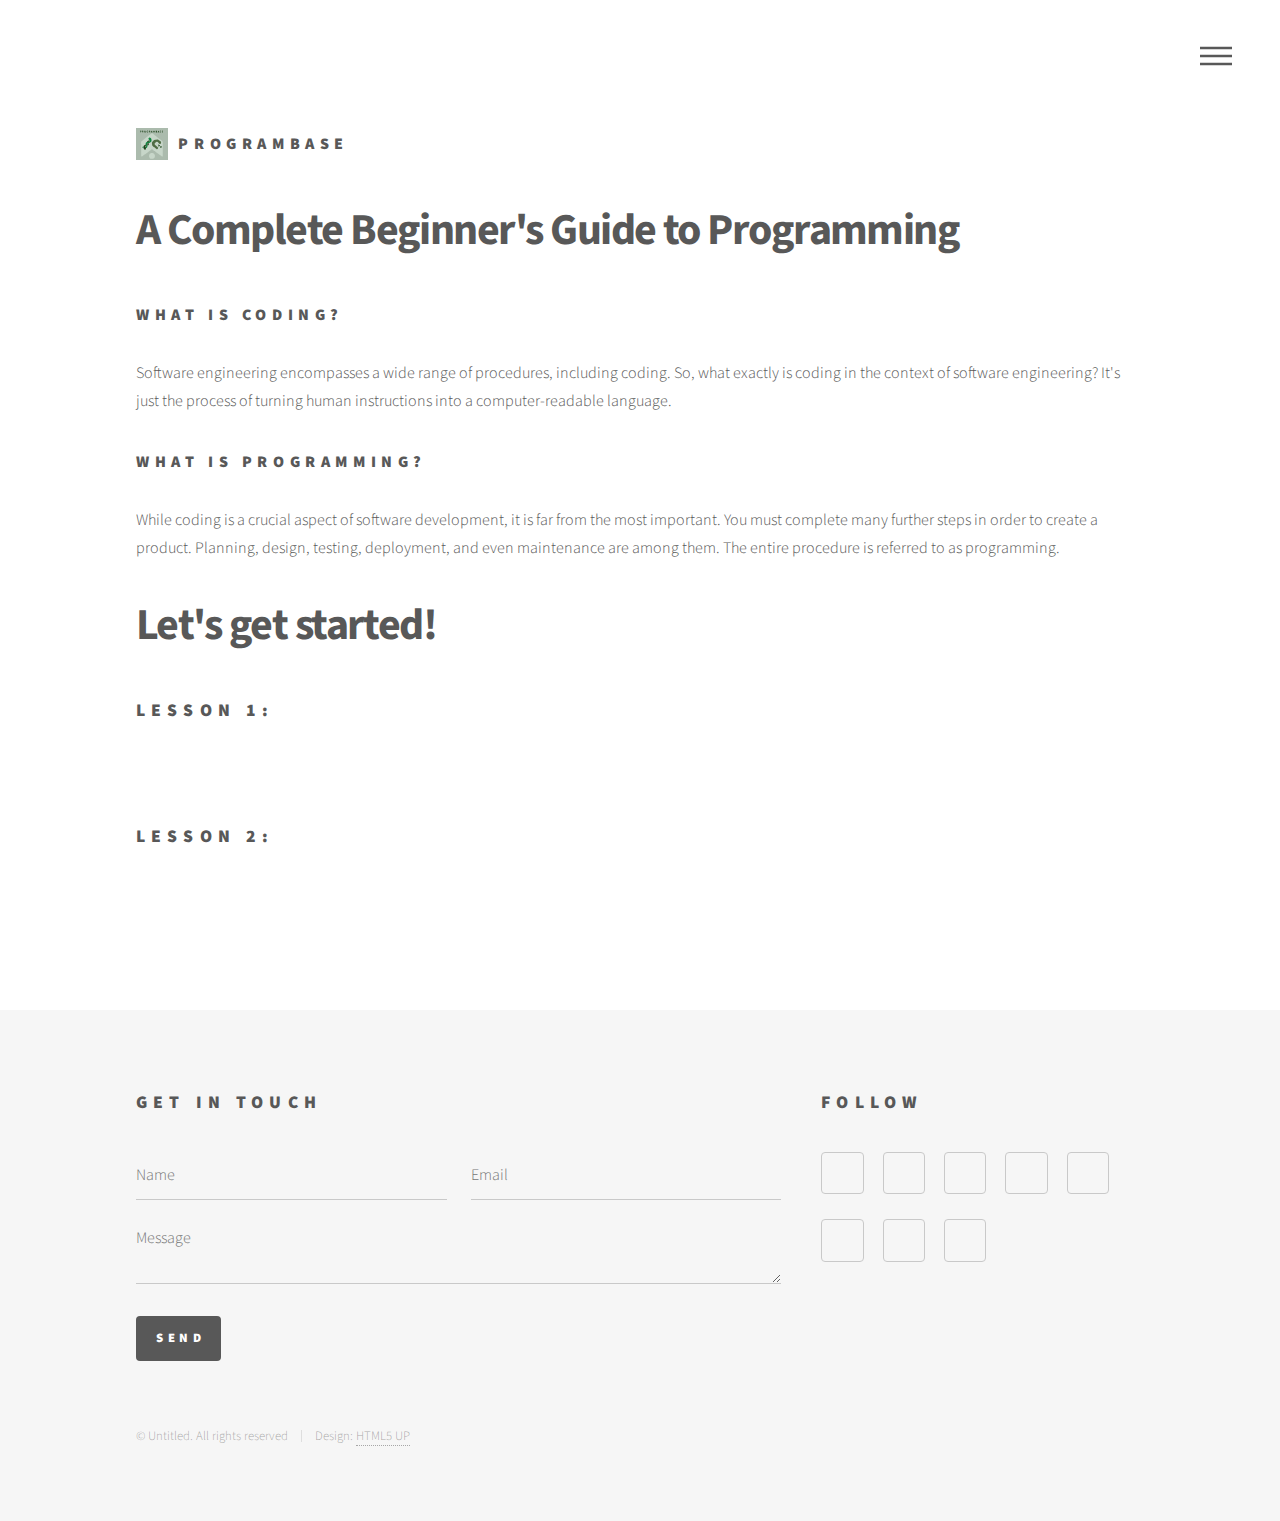
==== commit 6d8a5131: "changed index2" ====
--- a/index.html
+++ b/index.html
@@ -6,7 +6,7 @@
 -->
 <html>
 	<head>
-		<title> About Us </title>
+		<title> ProgramBase </title>
 		<meta charset="utf-8" />
 		<meta name="viewport" content="width=device-width, initial-scale=1, user-scalable=no" />
 		<link rel="stylesheet" href="assets/css/main.css" />
@@ -22,7 +22,7 @@
 
 							<!-- Logo -->
 									<a href="index.html" class="logo">
-										<span class="symbol"><img src="images/logo1.svg" alt=""></span><span class="title">ProgramBase </span>
+										<span class="symbol"><img src="images/logo2.svg" alt=""></span><span class="title">ProgramBase </span>
 									
 								</a>
 
@@ -50,29 +50,164 @@
 					<div id="main">
 						<div class="inner">
 							<header>
-                                <h1>About Us</h1>
-                                <span class="image">
-                                    <img src="images/pic21.jpg" alt="" />
-                                </span>
-								
-								<h3>Our Purpose</h3>
+								<h1>A Complete Beginner's Guide to Programming</h1>
+								<h3>What is coding?</h3>
+								<p1>Software engineering encompasses a wide range of procedures, including coding. So, what exactly is coding in the context of software engineering? 
+									It's just the process of turning human instructions into a computer-readable language.</p1>
+								<h2> </h2>
+								<h3>What is programming?</h3>
 								<p1>While coding is a crucial aspect of software development, it is far from the most important.
 									 You must complete many further steps in order to create a product. Planning, design, testing, deployment, and even maintenance are among them.
-                                     The entire procedure is referred to as programming.</p1>
-                                     <h2> </h2>
-                                <h3>Who are we?</h3>
-                                <p1>Hello and welcome to ProgramBase! Our team is made up of software developers that aim to 
-                                         build a platform that allows anyone to learn about programming and gain expertise through
-                                          well-written quizzes and course materials. 
-                                          ProgramBase is a webapp where you can learn and improve your coding skills from developers who 
-                                          have been in your shoes. "In some respects, programming is like art," Andrew Hunt once stated. 
-                                          You begin with a blank canvas and a few basic building components. To figure out what to do with them, 
-                                          you combine science, art, and craft." </p1>
-                                <h2> </h2>	
-								
+									 The entire procedure is referred to as programming.</p1>	
+								<h2> </h2>	
+								<h1>Let's get started! </h1>
+								<h2>Lesson 1:</h2>
 								<h2> </h2>							
 							</header>
-						
+							<section class="tiles">
+								<article class="style1">
+									<span class="image">
+										<img src="images/pic01.jpg" alt="" />
+									</span>
+									<a href="api_connect_test.html?track=1">
+										<h2>Intro to Python</h2>
+										<div class="content">
+											<p>Using numbers and printing in Python</p>
+										</div>
+									</a>
+								</article>
+								<article class="style2">
+									<span class="image">
+										<img src="images/pic02.jpg" alt="" />
+									</span>
+									<a href="api_connect_test.html?track=2">
+										<h2>Intro to Python II</h2>
+										<div class="content">
+											<p>Sed nisl arcu euismod sit amet nisi lorem etiam dolor veroeros et feugiat.</p>
+										</div>
+									</a>
+								</article>
+								<article class="style3">
+									<span class="image">
+										<img src="images/pic03.jpg" alt="" />
+									</span>
+									<a href="api_connect_test.html?track=3">
+										<h2>Intro to Python III</h2>
+										<div class="content">
+											<p>Sed nisl arcu euismod sit amet nisi lorem etiam dolor veroeros et feugiat.</p>
+										</div>
+									</a>
+								</article>
+								<article class="style4">
+									<span class="image">
+										<img src="images/pic04.jpg" alt="" />
+									</span>
+									<a href="api_connect_test.html?track=4">
+										<h2>Intro to C++</h2>
+										<div class="content">
+											<p>Using using numbers in and printing in C++</p>
+										</div>
+									</a>
+								</article>
+								<article class="style5">
+									<span class="image">
+										<img src="images/pic05.jpg" alt="" />
+									</span>
+									<a href="api_connect_test.html?track=5">
+										<h2>Intro to C++ II</h2>
+										<div class="content">
+											<p>Sed nisl arcu euismod sit amet nisi lorem etiam dolor veroeros et feugiat.</p>
+										</div>
+									</a>
+								</article>
+								<article class="style6">
+									<span class="image">
+										<img src="images/pic06.jpg" alt="" />
+									</span>
+									<a href="api_connect_test.html?track=6">
+										<h2>Intro to C++ III</h2>
+										<div class="content">
+											<p>Sed nisl arcu euismod sit amet nisi lorem etiam dolor veroeros et feugiat.</p>
+										</div>
+									</a>
+								</article>
+							</section>
+								<h1>	
+									 </h1>
+								<h2>Lesson 2:</h2>
+								<h1> 
+									 </h1>
+							<section class="tiles">
+								<article class="style2">
+									<span class="image">
+										<img src="images/pic07.jpg" alt="" />
+									</span>
+									<a href="api_connect_test.html?track=7">
+										<h2>Intermediate Python</h2>
+										<div class="content">
+											<p>Sed nisl arcu euismod sit amet nisi lorem etiam dolor veroeros et feugiat.</p>
+										</div>
+									</a>
+								</article>
+								<article class="style3">
+									<span class="image">
+										<img src="images/pic08.jpg?track=8" alt="" />
+									</span>
+									<a href="api_connect_test.html">
+										<h2>Intermediate Python II</h2>
+										<div class="content">
+											<p>Sed nisl arcu euismod sit amet nisi lorem etiam dolor veroeros et feugiat.</p>
+										</div>
+									</a>
+								</article>
+								<article class="style1">
+									<span class="image">
+										<img src="images/pic09.jpg" alt="" />
+									</span>
+									<a href="api_connect_test.html?track=9">
+										<h2>Intermediate Python III</h2>
+										<div class="content">
+											<p>Sed nisl arcu euismod sit amet nisi lorem etiam dolor veroeros et feugiat.</p>
+										</div>
+									</a>
+								</article>
+								<article class="style5">
+									<span class="image">
+										<img src="images/pic10.jpg" alt="" />
+									</span>
+									<a href="api_connect_test.html?track=10">
+										<h2>Intermediate C++</h2>
+										<div class="content">
+											<p>Sed nisl arcu euismod sit amet nisi lorem etiam dolor veroeros et feugiat.</p>
+										</div>
+									</a>
+								</article>
+								<article class="style6">
+									<span class="image">
+										<img src="images/pic11.jpg" alt="" />
+									</span>
+									<a href="api_connect_test.html?track=11">
+										<h2>Intermediate C++ II</h2>
+										<div class="content">
+											<p>Sed nisl arcu euismod sit amet nisi lorem etiam dolor veroeros et feugiat.</p>
+										</div>
+									</a>
+								</article>
+								<article class="style4">
+									<span class="image">
+										<img src="images/pic12.jpg" alt="" />
+									</span>
+									<a href="api_connect_test.html?track=12">
+										<h2>Intermediate C++ III</h2>
+										<div class="content">
+											<p>Sed nisl arcu euismod sit amet nisi lorem etiam dolor veroeros et feugiat.</p>
+										</div>
+									</a>
+								</article>
+							</section>
+						</div>
+					</div>
+
 				<!-- Footer -->
 					<footer id="footer">
 						<div class="inner">
@@ -98,8 +233,13 @@
 							<section>
 								<h2>Follow</h2>
 								<ul class="icons">
-									<li><a href="https://github.com/orgs/HackMerced2022/repositories" class="icon brands style2 fa-github"><span class="label">GitHub</span></a></li>
-                                    <li><a href="#" class="icon brands style2 fa-500px"><span class="label">500px</span></a></li>
+									<li><a href="#" class="icon brands style2 fa-twitter"><span class="label">Twitter</span></a></li>
+									<li><a href="#" class="icon brands style2 fa-facebook-f"><span class="label">Facebook</span></a></li>
+									<li><a href="#" class="icon brands style2 fa-instagram"><span class="label">Instagram</span></a></li>
+									<li><a href="#" class="icon brands style2 fa-dribbble"><span class="label">Dribbble</span></a></li>
+									<li><a href="#" class="icon brands style2 fa-github"><span class="label">GitHub</span></a></li>
+									<li><a href="#" class="icon brands style2 fa-500px"><span class="label">500px</span></a></li>
+									<li><a href="#" class="icon solid style2 fa-phone"><span class="label">Phone</span></a></li>
 									<li><a href="#" class="icon solid style2 fa-envelope"><span class="label">Email</span></a></li>
 								</ul>
 							</section>
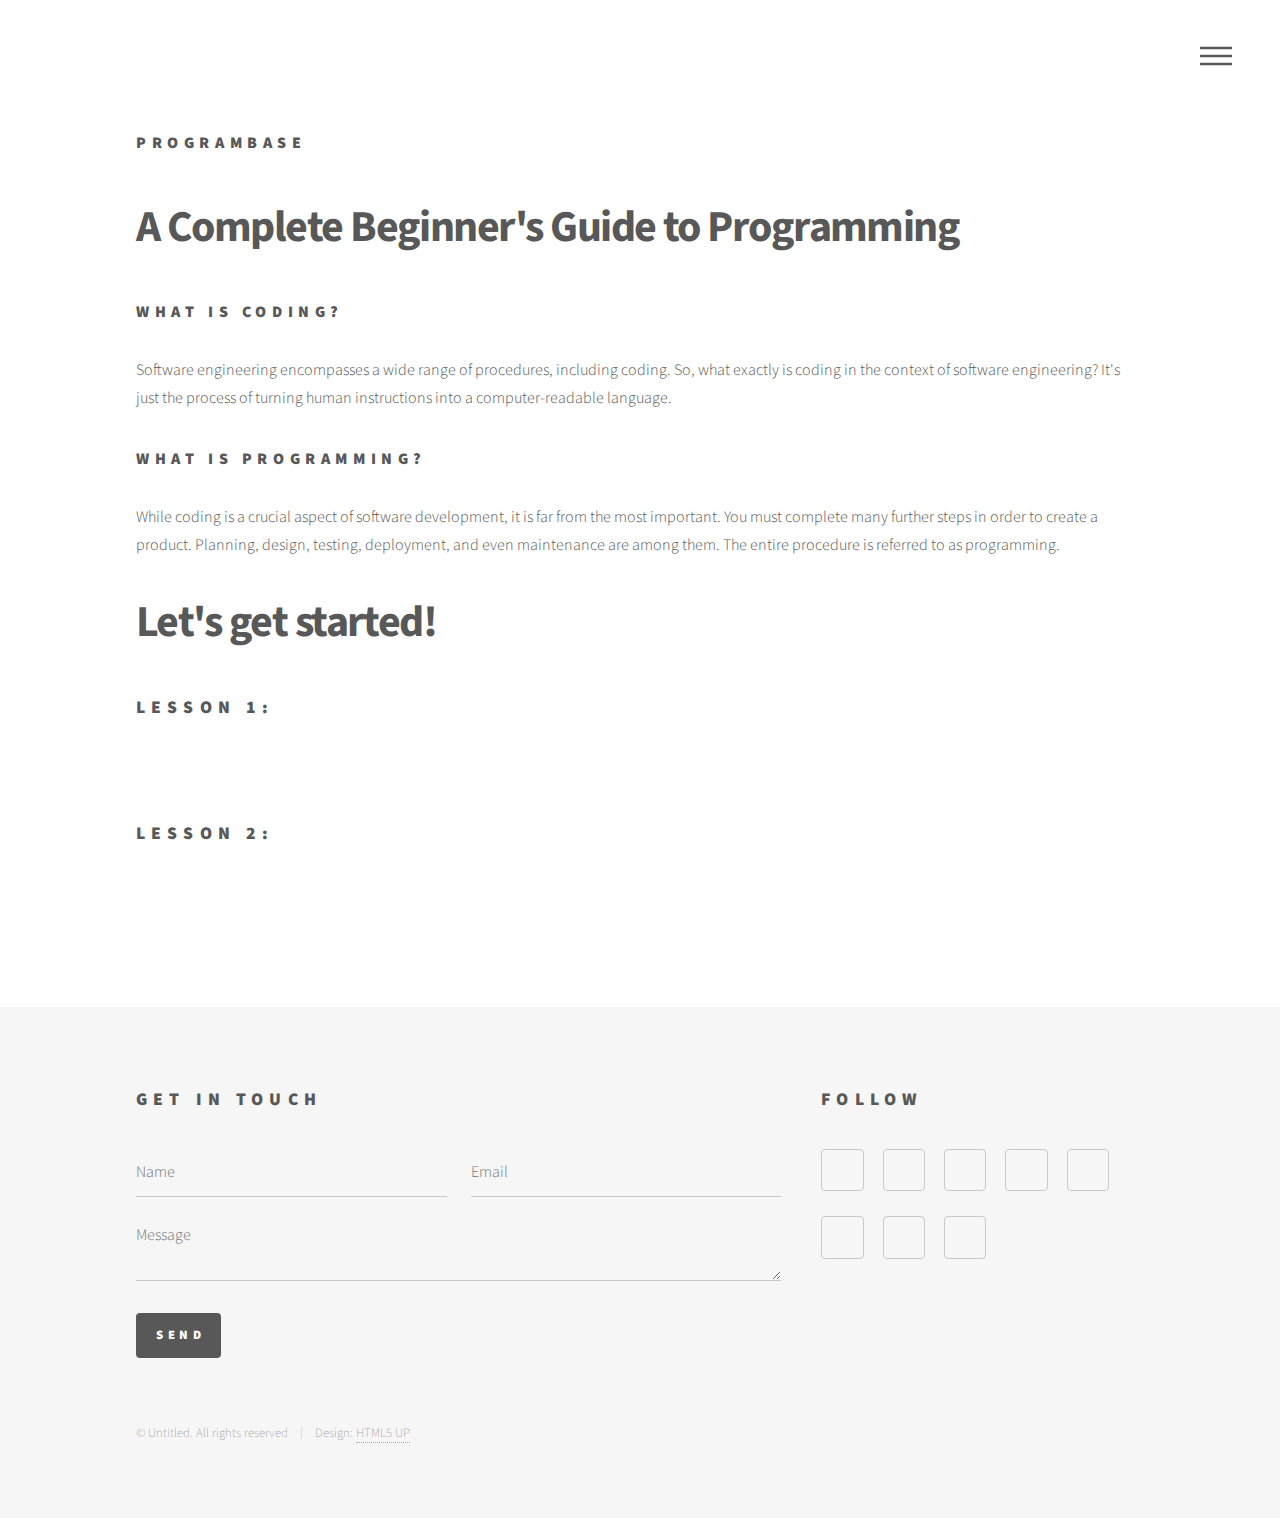
==== commit 785493b8: "Update files" ====
--- a/index.html
+++ b/index.html
@@ -6,7 +6,7 @@
 -->
 <html>
 	<head>
-		<title> ProgramBase </title>
+		<title> Essentials  </title>
 		<meta charset="utf-8" />
 		<meta name="viewport" content="width=device-width, initial-scale=1, user-scalable=no" />
 		<link rel="stylesheet" href="assets/css/main.css" />
@@ -21,9 +21,8 @@
 						<div class="inner">
 
 							<!-- Logo -->
-									<a href="index.html" class="logo">
-										<span class="symbol"><img src="images/logo2.svg" alt=""></span><span class="title">ProgramBase </span>
-									
+								<a href="index.html" class="logo">
+									</span><span class="title">ProgramBase </span>
 								</a>
 
 							<!-- Nav -->
@@ -42,7 +41,9 @@
 						<ul>
 							<li><a href="index.html">Home</a></li>
 							<li><a href="api_connect_test.html?track=one">API Connect Test</a></li>
-							<li><a href="about.html">About Us</a></li>
+							<li><a href="leaderboard.html">Leaderboard</a></li>
+							<li><a href="generic.html">Consequat dolor</a></li>
+							<li><a href="elements.html">Elements</a></li>
 						</ul>
 					</nav>
 
--- a/assets/css/main.css
+++ b/assets/css/main.css
@@ -3416,6 +3416,23 @@
 
 	}
 
+/* Wrapper3 */
+
+#wrapper3 > * > .inner {
+	width: 75%;
+	max-width: 68em;
+	margin: 0 auto;
+	padding: 0 2.5em;
+}
+
+	@media screen and (max-width: 736px) {
+
+		#wrapper3 > * > .inner {
+			padding: 0 1.25em;
+		}
+
+	}
+
 /* Hid result content */
 .resultCorrect {
 	display: none
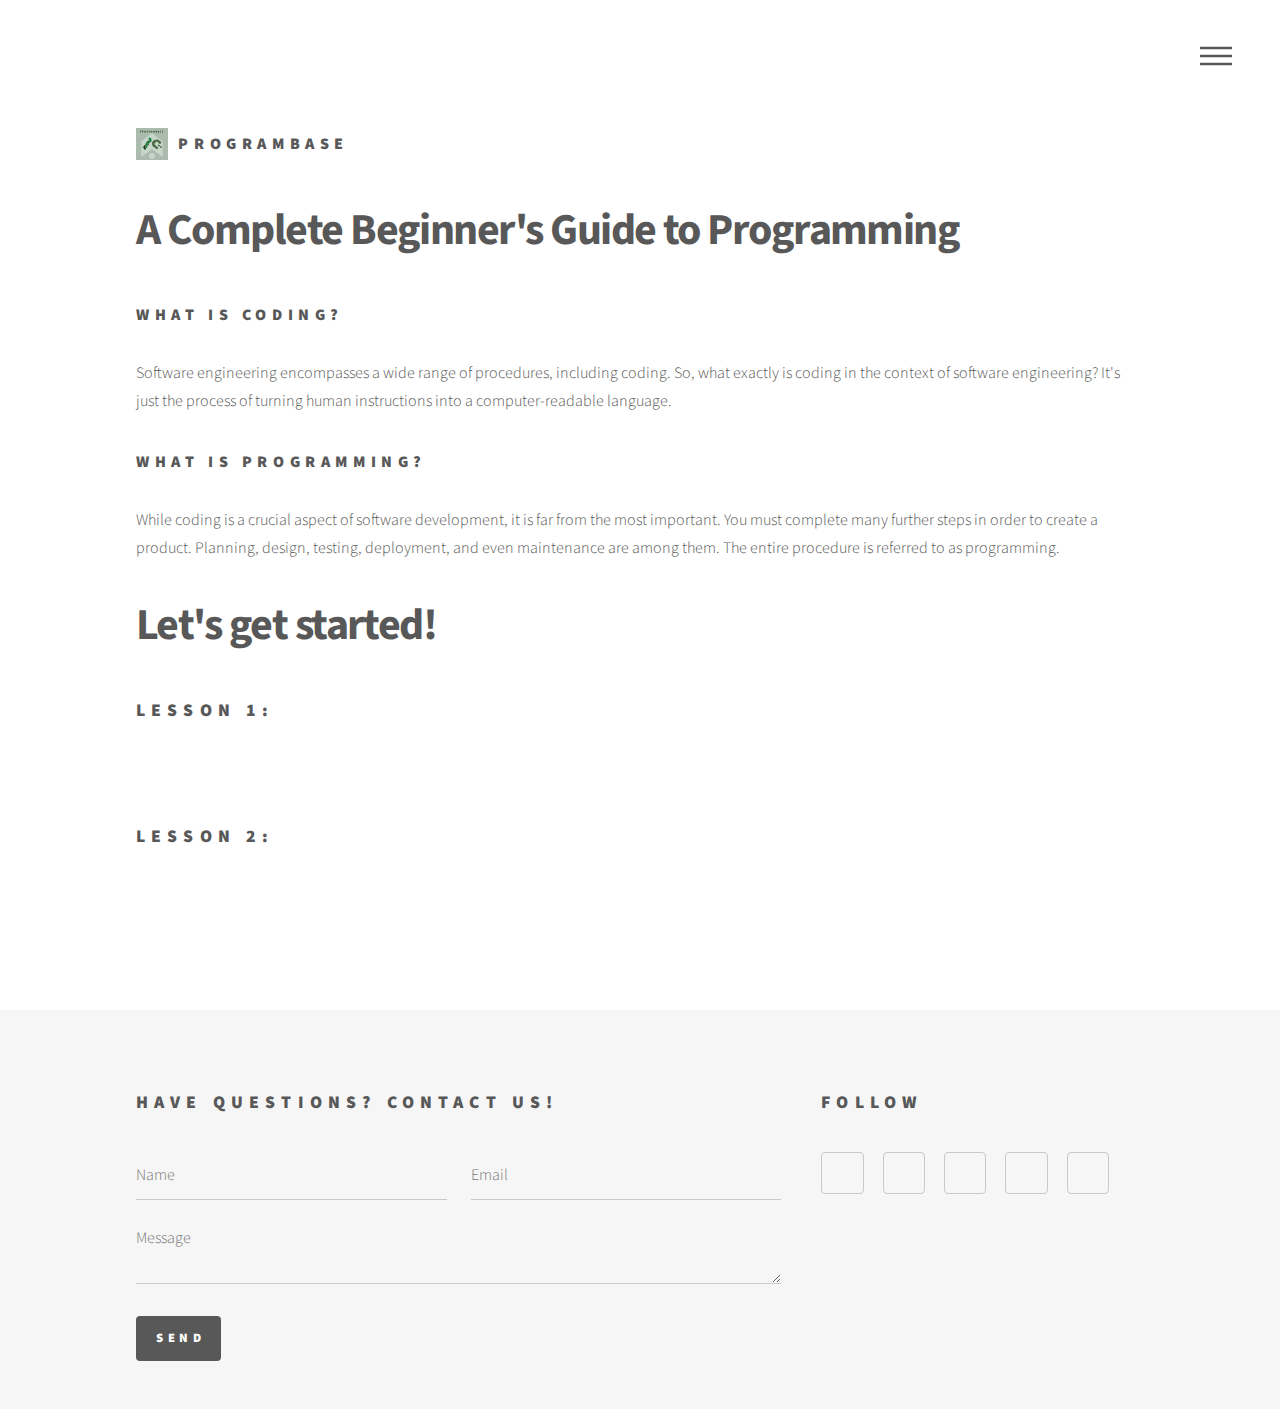
==== commit 22f33f06: "update index linkedin" ====
--- a/index.html
+++ b/index.html
@@ -6,7 +6,7 @@
 -->
 <html>
 	<head>
-		<title> Essentials  </title>
+		<title> ProgramBase </title>
 		<meta charset="utf-8" />
 		<meta name="viewport" content="width=device-width, initial-scale=1, user-scalable=no" />
 		<link rel="stylesheet" href="assets/css/main.css" />
@@ -21,8 +21,9 @@
 						<div class="inner">
 
 							<!-- Logo -->
-								<a href="index.html" class="logo">
-									</span><span class="title">ProgramBase </span>
+									<a href="index.html" class="logo">
+										<span class="symbol"><img src="images/logo2.svg" alt=""></span><span class="title">ProgramBase </span>
+									
 								</a>
 
 							<!-- Nav -->
@@ -41,9 +42,7 @@
 						<ul>
 							<li><a href="index.html">Home</a></li>
 							<li><a href="api_connect_test.html?track=one">API Connect Test</a></li>
-							<li><a href="leaderboard.html">Leaderboard</a></li>
-							<li><a href="generic.html">Consequat dolor</a></li>
-							<li><a href="elements.html">Elements</a></li>
+							<li><a href="about.html">About Us</a></li>
 						</ul>
 					</nav>
 
@@ -84,7 +83,7 @@
 									<a href="api_connect_test.html?track=2">
 										<h2>Intro to Python II</h2>
 										<div class="content">
-											<p>Sed nisl arcu euismod sit amet nisi lorem etiam dolor veroeros et feugiat.</p>
+											<p>Variables</p>
 										</div>
 									</a>
 								</article>
@@ -95,7 +94,7 @@
 									<a href="api_connect_test.html?track=3">
 										<h2>Intro to Python III</h2>
 										<div class="content">
-											<p>Sed nisl arcu euismod sit amet nisi lorem etiam dolor veroeros et feugiat.</p>
+											<p>String Indexing</p>
 										</div>
 									</a>
 								</article>
@@ -117,7 +116,7 @@
 									<a href="api_connect_test.html?track=5">
 										<h2>Intro to C++ II</h2>
 										<div class="content">
-											<p>Sed nisl arcu euismod sit amet nisi lorem etiam dolor veroeros et feugiat.</p>
+											<p>Math in C++</p>
 										</div>
 									</a>
 								</article>
@@ -128,7 +127,7 @@
 									<a href="api_connect_test.html?track=6">
 										<h2>Intro to C++ III</h2>
 										<div class="content">
-											<p>Sed nisl arcu euismod sit amet nisi lorem etiam dolor veroeros et feugiat.</p>
+											<p>Loops and if statements</p>
 										</div>
 									</a>
 								</article>
@@ -146,7 +145,7 @@
 									<a href="api_connect_test.html?track=7">
 										<h2>Intermediate Python</h2>
 										<div class="content">
-											<p>Sed nisl arcu euismod sit amet nisi lorem etiam dolor veroeros et feugiat.</p>
+											<p>String Properties</p>
 										</div>
 									</a>
 								</article>
@@ -157,7 +156,7 @@
 									<a href="api_connect_test.html">
 										<h2>Intermediate Python II</h2>
 										<div class="content">
-											<p>Sed nisl arcu euismod sit amet nisi lorem etiam dolor veroeros et feugiat.</p>
+											<p>String Properties Part II</p>
 										</div>
 									</a>
 								</article>
@@ -168,7 +167,7 @@
 									<a href="api_connect_test.html?track=9">
 										<h2>Intermediate Python III</h2>
 										<div class="content">
-											<p>Sed nisl arcu euismod sit amet nisi lorem etiam dolor veroeros et feugiat.</p>
+											<p>If - else statements.</p>
 										</div>
 									</a>
 								</article>
@@ -201,7 +200,7 @@
 									<a href="api_connect_test.html?track=12">
 										<h2>Intermediate C++ III</h2>
 										<div class="content">
-											<p>Sed nisl arcu euismod sit amet nisi lorem etiam dolor veroeros et feugiat.</p>
+											<p>If - else statements.</p>
 										</div>
 									</a>
 								</article>
@@ -213,7 +212,7 @@
 					<footer id="footer">
 						<div class="inner">
 							<section>
-								<h2>Get in touch</h2>
+								<h2>Have questions? Contact us!</h2>
 								<form method="post" action="#">
 									<div class="fields">
 										<div class="field half">
@@ -234,19 +233,15 @@
 							<section>
 								<h2>Follow</h2>
 								<ul class="icons">
-									<li><a href="#" class="icon brands style2 fa-twitter"><span class="label">Twitter</span></a></li>
-									<li><a href="#" class="icon brands style2 fa-facebook-f"><span class="label">Facebook</span></a></li>
-									<li><a href="#" class="icon brands style2 fa-instagram"><span class="label">Instagram</span></a></li>
-									<li><a href="#" class="icon brands style2 fa-dribbble"><span class="label">Dribbble</span></a></li>
-									<li><a href="#" class="icon brands style2 fa-github"><span class="label">GitHub</span></a></li>
-									<li><a href="#" class="icon brands style2 fa-500px"><span class="label">500px</span></a></li>
-									<li><a href="#" class="icon solid style2 fa-phone"><span class="label">Phone</span></a></li>
-									<li><a href="#" class="icon solid style2 fa-envelope"><span class="label">Email</span></a></li>
+									<li><a href="https://github.com/orgs/HackMerced2022/repositories" class="icon brands style2 fa-github"><span class="label">GitHub</span></a></li>
+                                   
+									<li><a href="#" class="icon brands style2 fa-linkedin"><span class="label">LinkedIn</span></a></li>
+									<li><a href="#" class="icon brands style2 fa-linkedin"><span class="label">LinkedIn</span></a></li>
+									<li><a href="#" class="icon brands style2 fa-linkedin"><span class="label">LinkedIn</span></a></li>
+									<li><a href="#" class="icon brands style2 fa-linkedin"><span class="label">LinkedIn</span></a></li>
+									
 								</ul>
 							</section>
-							<ul class="copyright">
-								<li>&copy; Untitled. All rights reserved</li><li>Design: <a href="http://html5up.net">HTML5 UP</a></li>
-							</ul>
 						</div>
 					</footer>
 
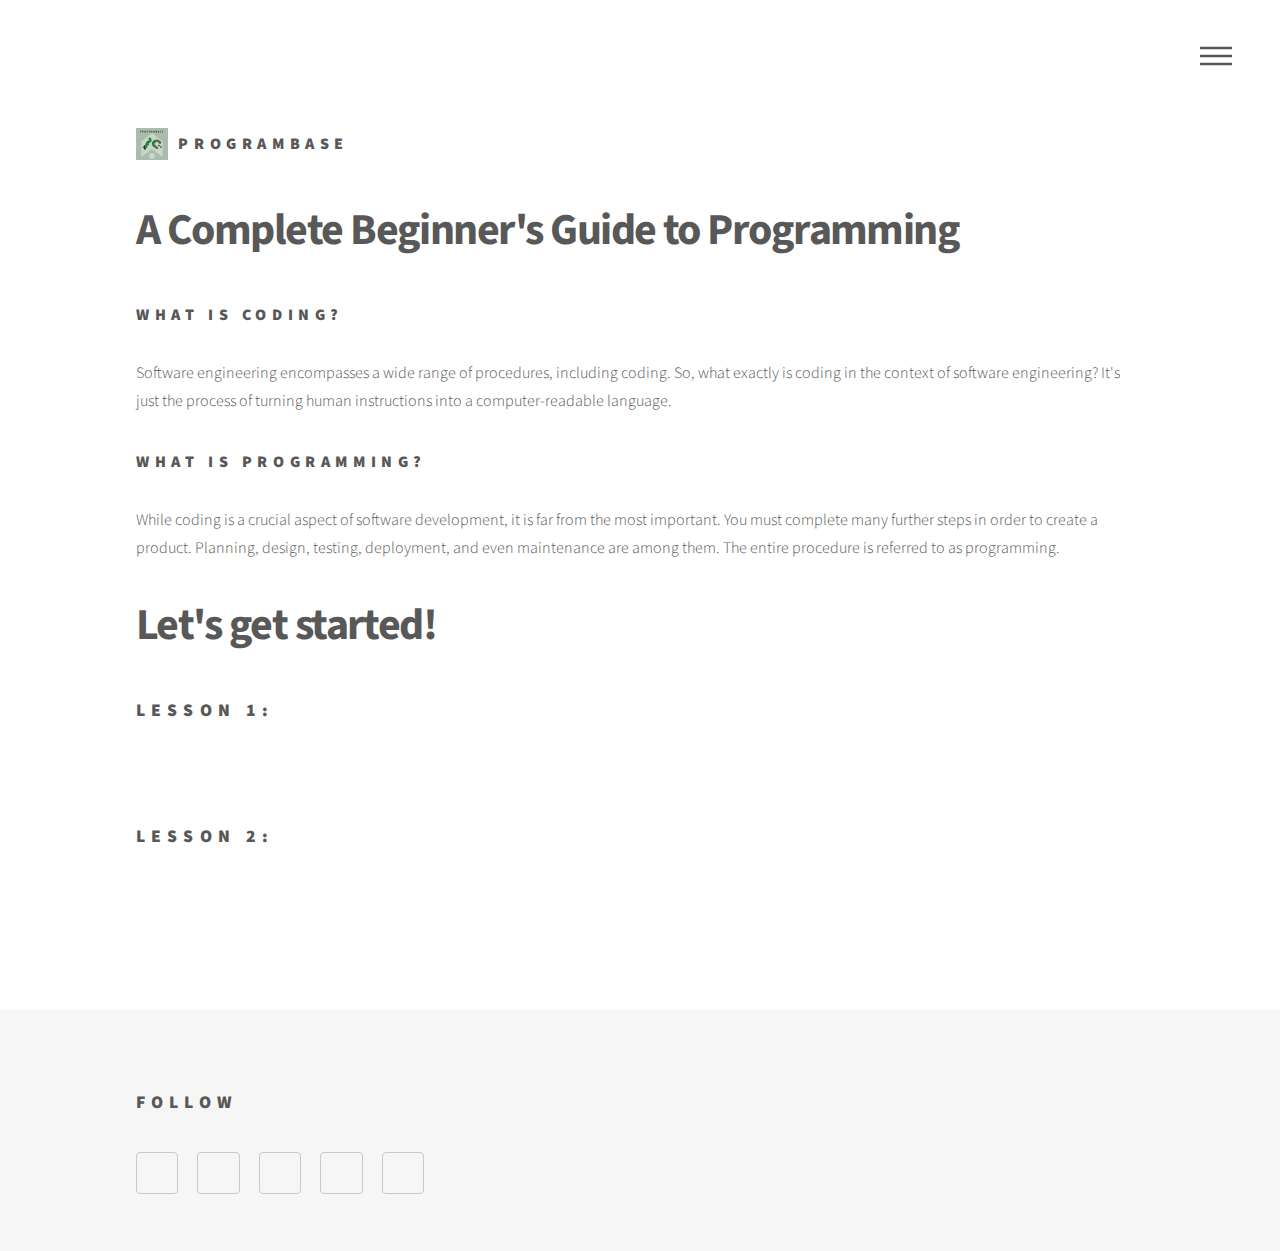
==== commit 2f284401: "Update index.html" ====
--- a/index.html
+++ b/index.html
@@ -42,6 +42,7 @@
 						<ul>
 							<li><a href="index.html">Home</a></li>
 							<li><a href="api_connect_test.html?track=one">API Connect Test</a></li>
+							<li><a href="leaderboard.html">Leaderboard</a></li>
 							<li><a href="about.html">About Us</a></li>
 						</ul>
 					</nav>
@@ -211,25 +212,7 @@
 				<!-- Footer -->
 					<footer id="footer">
 						<div class="inner">
-							<section>
-								<h2>Have questions? Contact us!</h2>
-								<form method="post" action="#">
-									<div class="fields">
-										<div class="field half">
-											<input type="text" name="name" id="name" placeholder="Name" />
-										</div>
-										<div class="field half">
-											<input type="email" name="email" id="email" placeholder="Email" />
-										</div>
-										<div class="field">
-											<textarea name="message" id="message" placeholder="Message"></textarea>
-										</div>
-									</div>
-									<ul class="actions">
-										<li><input type="submit" value="Send" class="primary" /></li>
-									</ul>
-								</form>
-							</section>
+						
 							<section>
 								<h2>Follow</h2>
 								<ul class="icons">
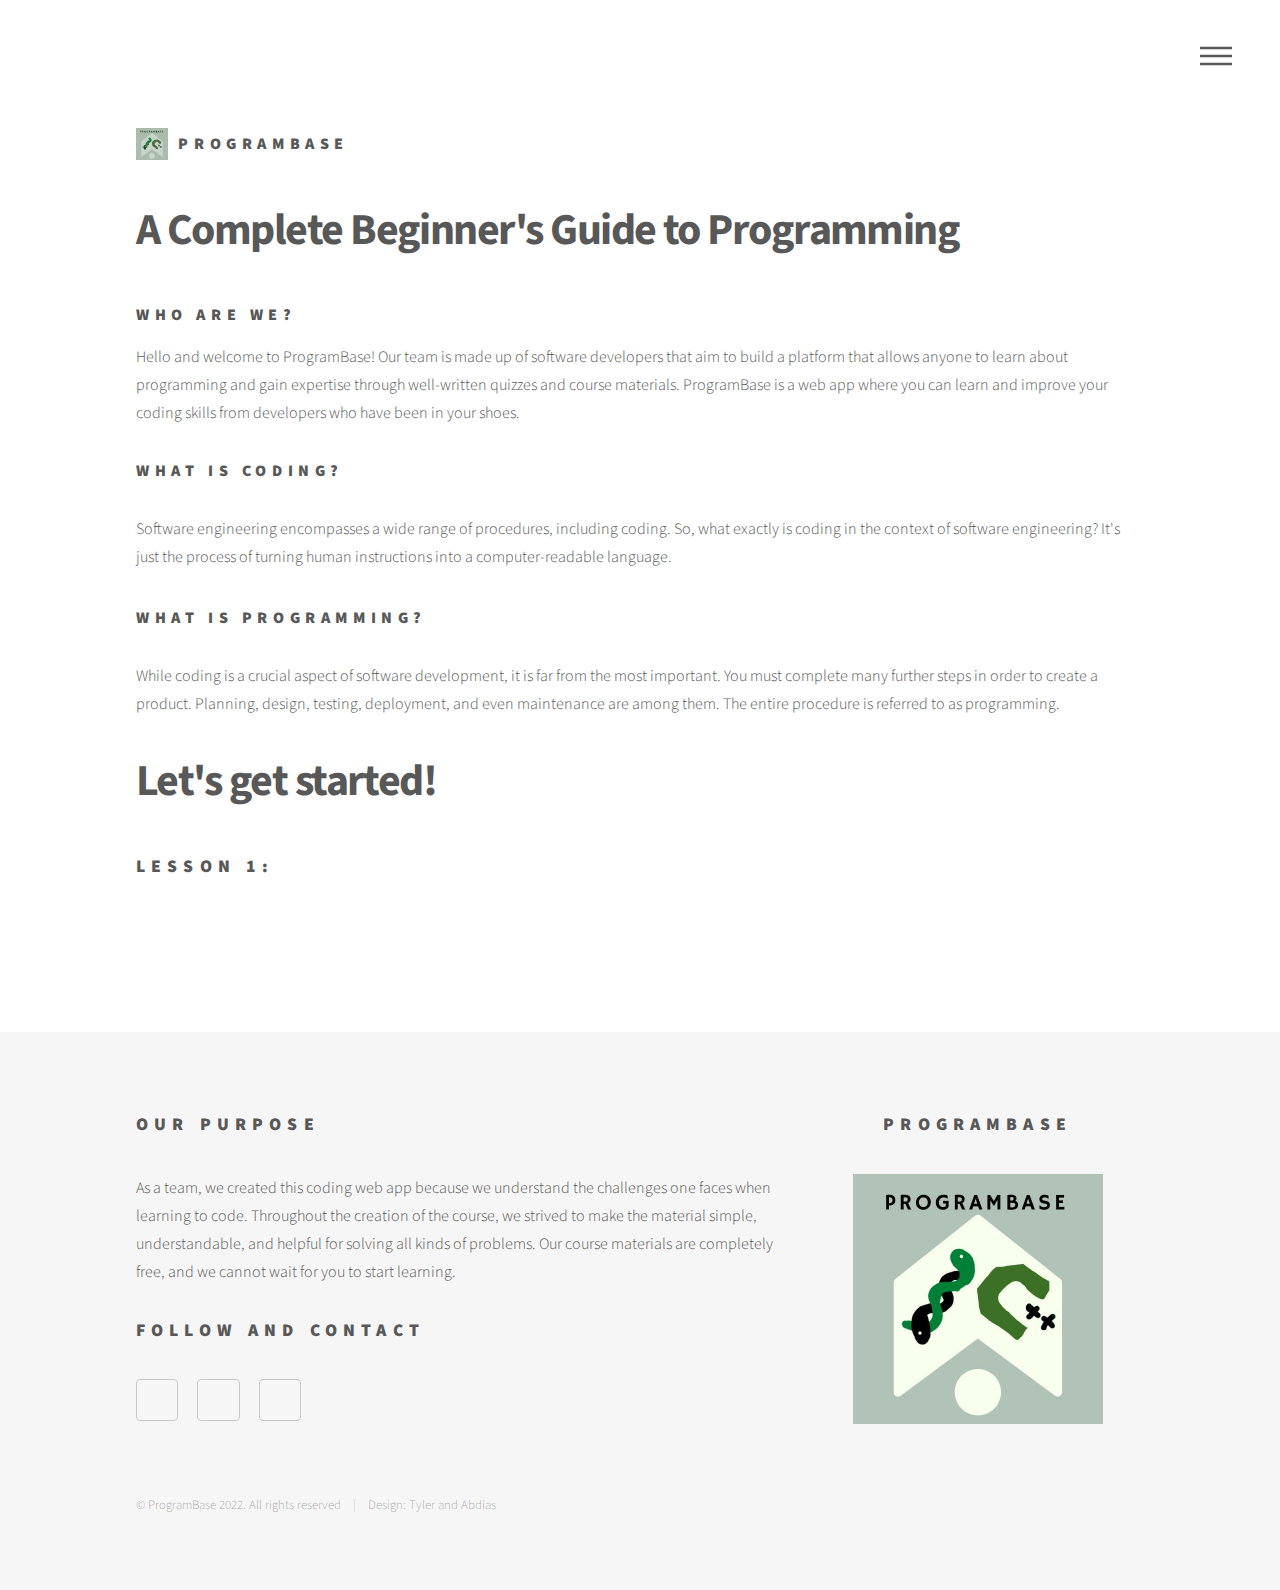
==== commit 21206480: "Update HTML" ====
--- a/index.html
+++ b/index.html
@@ -41,9 +41,7 @@
 						<h2>Menu</h2>
 						<ul>
 							<li><a href="index.html">Home</a></li>
-							<li><a href="api_connect_test.html?track=one">API Connect Test</a></li>
 							<li><a href="leaderboard.html">Leaderboard</a></li>
-							<li><a href="about.html">About Us</a></li>
 						</ul>
 					</nav>
 
@@ -52,6 +50,8 @@
 						<div class="inner">
 							<header>
 								<h1>A Complete Beginner's Guide to Programming</h1>
+								<h3>Who Are We?</h3>
+								<p>Hello and welcome to ProgramBase! Our team is made up of software developers that aim to build a platform that allows anyone to learn about programming and gain expertise through well-written quizzes and course materials. ProgramBase is a web app where you can learn and improve your coding skills from developers who have been in your shoes. </p>
 								<h3>What is coding?</h3>
 								<p1>Software engineering encompasses a wide range of procedures, including coding. So, what exactly is coding in the context of software engineering? 
 									It's just the process of turning human instructions into a computer-readable language.</p1>
@@ -133,100 +133,38 @@
 									</a>
 								</article>
 							</section>
-								<h1>	
-									 </h1>
-								<h2>Lesson 2:</h2>
-								<h1> 
-									 </h1>
-							<section class="tiles">
-								<article class="style2">
-									<span class="image">
-										<img src="images/pic07.jpg" alt="" />
-									</span>
-									<a href="api_connect_test.html?track=7">
-										<h2>Intermediate Python</h2>
-										<div class="content">
-											<p>String Properties</p>
-										</div>
-									</a>
-								</article>
-								<article class="style3">
-									<span class="image">
-										<img src="images/pic08.jpg?track=8" alt="" />
-									</span>
-									<a href="api_connect_test.html">
-										<h2>Intermediate Python II</h2>
-										<div class="content">
-											<p>String Properties Part II</p>
-										</div>
-									</a>
-								</article>
-								<article class="style1">
-									<span class="image">
-										<img src="images/pic09.jpg" alt="" />
-									</span>
-									<a href="api_connect_test.html?track=9">
-										<h2>Intermediate Python III</h2>
-										<div class="content">
-											<p>If - else statements.</p>
-										</div>
-									</a>
-								</article>
-								<article class="style5">
-									<span class="image">
-										<img src="images/pic10.jpg" alt="" />
-									</span>
-									<a href="api_connect_test.html?track=10">
-										<h2>Intermediate C++</h2>
-										<div class="content">
-											<p>Sed nisl arcu euismod sit amet nisi lorem etiam dolor veroeros et feugiat.</p>
-										</div>
-									</a>
-								</article>
-								<article class="style6">
-									<span class="image">
-										<img src="images/pic11.jpg" alt="" />
-									</span>
-									<a href="api_connect_test.html?track=11">
-										<h2>Intermediate C++ II</h2>
-										<div class="content">
-											<p>Sed nisl arcu euismod sit amet nisi lorem etiam dolor veroeros et feugiat.</p>
-										</div>
-									</a>
-								</article>
-								<article class="style4">
-									<span class="image">
-										<img src="images/pic12.jpg" alt="" />
-									</span>
-									<a href="api_connect_test.html?track=12">
-										<h2>Intermediate C++ III</h2>
-										<div class="content">
-											<p>If - else statements.</p>
-										</div>
-									</a>
-								</article>
-							</section>
+								
 						</div>
 					</div>
 
 				<!-- Footer -->
-					<footer id="footer">
-						<div class="inner">
+				<footer id="footer">
+					<div class="inner">
+				
+						<section>
+							<h2>Our Purpose</h2>
+							<p>As a team, we created this coding web app because we understand the challenges one faces when learning to code. Throughout the creation of the course, we strived to make the material simple, understandable, and helpful for solving all kinds of problems. Our course materials are completely free, and we cannot wait for you to start learning.</p>
+							<h2>Follow and Contact</h2>
+							<ul class="icons">
+								<li><a href="https://github.com/HackMerced2022" class="icon brands style2 fa-github" target="_blank"><span class="label">GitHub</span></a></li>
+								<li><a href="tel:6038091268" class="icon solid style2 fa-phone"><span class="label">Phone</span></a></li>
+								<li><a href="mailto:tylerrussin2@gmail.com" class="icon solid style2 fa-envelope"><span class="label">Email</span></a></li>
+							</ul>
+
+							
+						</section>
+
+						<section>
+							<h2 style="text-align: center;">ProgramBase</h2>
+							<img src="images/pic21.jpg" alt="Profile Picture" style="display: block; margin-left: auto; margin-right: auto; width: 80%;">
+						</section>
 						
-							<section>
-								<h2>Follow</h2>
-								<ul class="icons">
-									<li><a href="https://github.com/orgs/HackMerced2022/repositories" class="icon brands style2 fa-github"><span class="label">GitHub</span></a></li>
-                                   
-									<li><a href="#" class="icon brands style2 fa-linkedin"><span class="label">LinkedIn</span></a></li>
-									<li><a href="#" class="icon brands style2 fa-linkedin"><span class="label">LinkedIn</span></a></li>
-									<li><a href="#" class="icon brands style2 fa-linkedin"><span class="label">LinkedIn</span></a></li>
-									<li><a href="#" class="icon brands style2 fa-linkedin"><span class="label">LinkedIn</span></a></li>
-									
-								</ul>
-							</section>
-						</div>
-					</footer>
+
+						<ul class="copyright">
+							<li>&copy; ProgramBase 2022. All rights reserved</li><li>Design: Tyler and Abdias</li>
+						</ul>
+					</div>
+				</footer>
 
 			</div>
 
